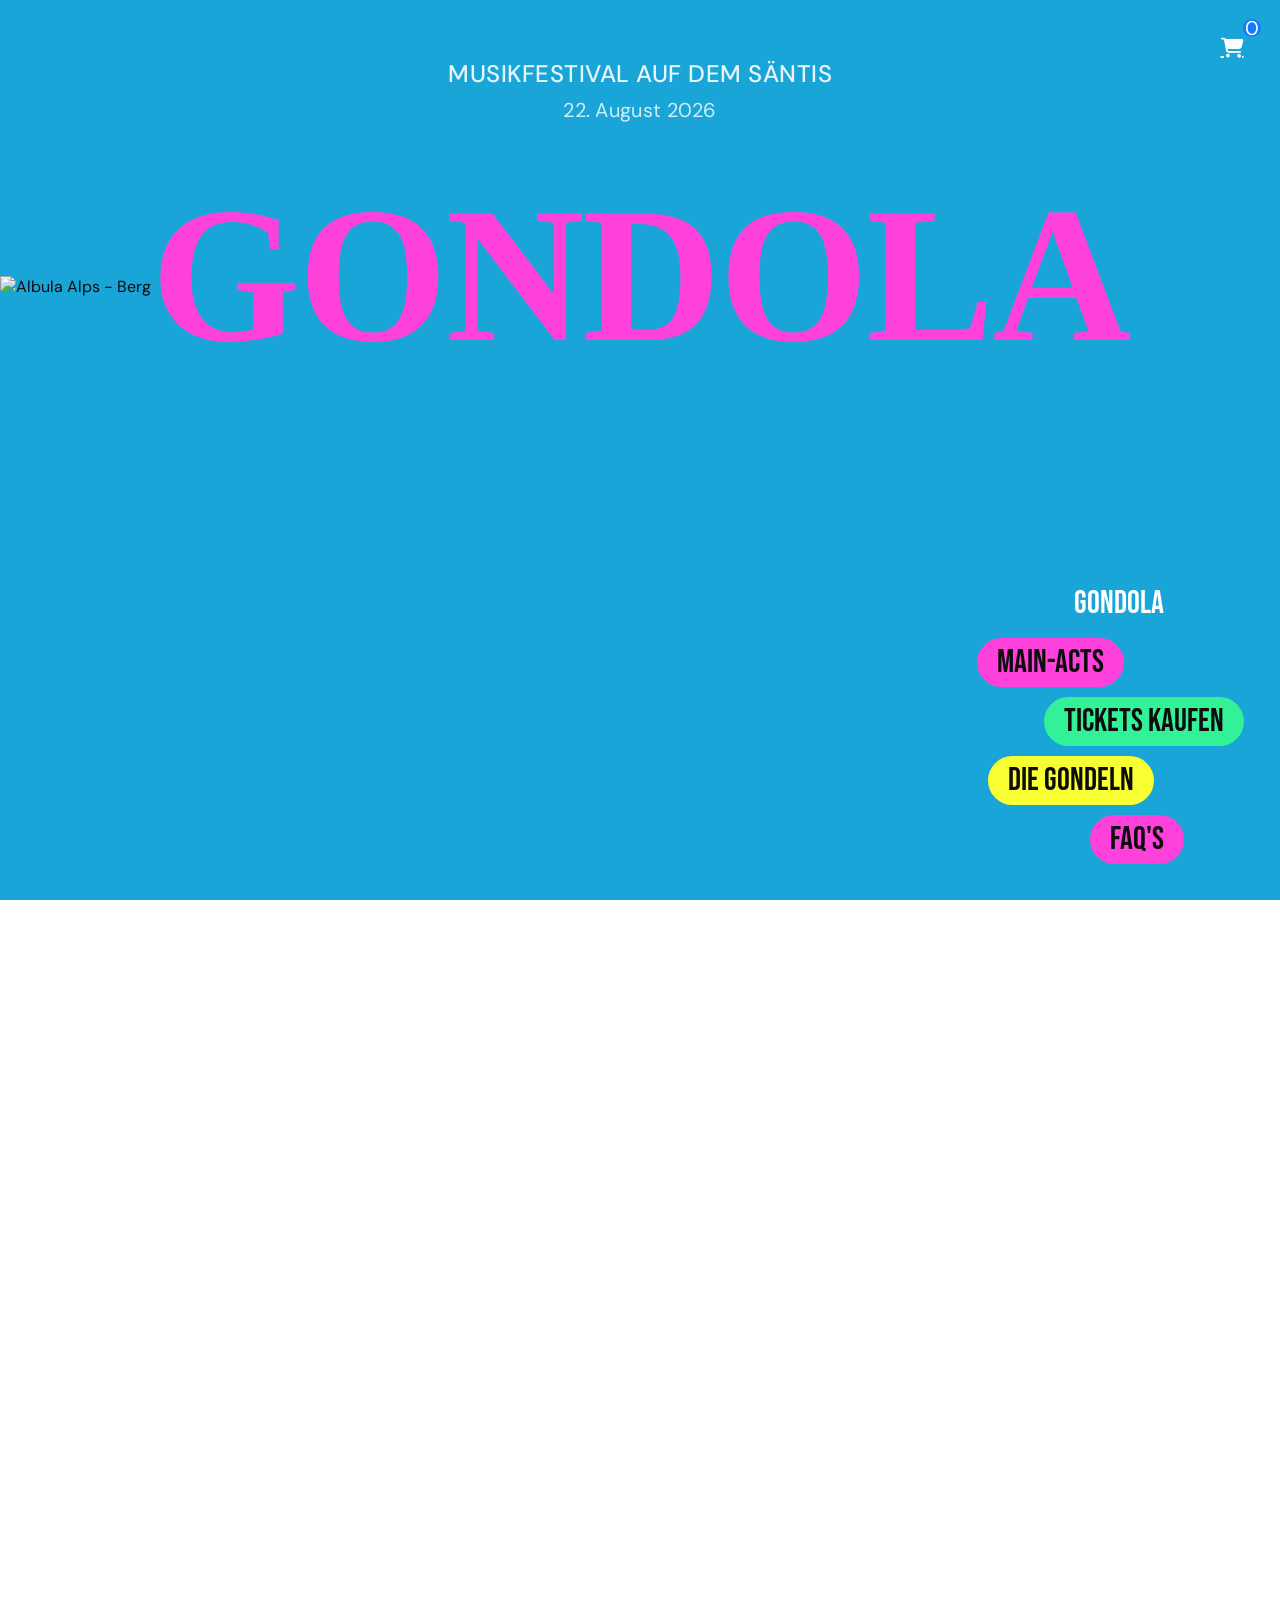
==== index.html @ 742f326d "add briefing section" ====
<!DOCTYPE html>
<html lang="de">

<head>
    <meta charset="UTF-8">
    <meta name="viewport" content="width=device-width, initial-scale=1.0">
    <title>GONDOLA - Musikfestival auf dem Säntis</title>
    <link rel="preconnect" href="https://fonts.googleapis.com">
    <link rel="preconnect" href="https://fonts.gstatic.com" crossorigin>
    <link
        href="https://fonts.googleapis.com/css2?family=Bebas+Neue&family=DM+Sans:ital,wght@0,400;0,500;0,700;0,900;1,700&display=swap"
        rel="stylesheet">
    <link rel="stylesheet" href="stylesheets/style.css">
    <link rel="stylesheet" href="stylesheets/lineup.css">
    <link rel="stylesheet" href="stylesheets/ticket.css">
    <link rel="stylesheet" href="stylesheets/faq.css">
    <link rel="stylesheet" href="stylesheets/navigation.css">

    <link rel="stylesheet" href="https://use.typekit.net/fze1rbx.css">
    <link rel="stylesheet" href="https://cdnjs.cloudflare.com/ajax/libs/font-awesome/6.5.0/css/all.min.css">
</head>

<body>

    <section class="navigation">
        <nav class="gondola-nav" aria-label="Seitennavigation">
            <a href="#hero" class="nav-pill nav-pill--logo">gondola</a>
            <a href="#lineup" class="nav-pill nav-pill--acts">Main-Acts</a>
            <a href="#ticket" class="nav-pill nav-pill--ticket">Tickets kaufen</a>
            <a href="#info" class="nav-pill nav-pill--gondel">die gondeln</a>
            <a href="#steps" class="nav-pill nav-pill--faq">FAQ's</a>
        </nav>
        <script>
            (function () {
                document.querySelectorAll('.nav-pill[href^="#"], .nav-cart-circle[href^="#"]').forEach(link => {
                    link.addEventListener('click', e => {
                        e.preventDefault();
                        const target = document.querySelector(link.getAttribute('href'));
                        if (target) target.scrollIntoView({ behavior: 'smooth', block: 'start' });
                    });
                });

                const sections = [
                    { id: 'hero', pill: '.nav-pill--logo' },
                    { id: 'lineup', pill: '.nav-pill--acts' },
                    { id: 'ticket', pill: '.nav-pill--ticket' },
                    { id: 'info', pill: '.nav-pill--gondel' },
                    { id: 'steps', pill: '.nav-pill--faq' },
                ];

                const sectionObserver = new IntersectionObserver(entries => {
                    entries.forEach(entry => {
                        if (entry.isIntersecting) {
                            document.querySelectorAll('.nav-pill').forEach(p => p.classList.remove('is-active'));
                            const match = sections.find(s => s.id === entry.target.id);
                            if (match) document.querySelector(match.pill)?.classList.add('is-active');
                        }
                    });
                }, { threshold: 0.3 });

                sections.forEach(s => {
                    const el = document.getElementById(s.id);
                    if (el) sectionObserver.observe(el);
                });
            })();
        </script>


    </section>


    <a href="cart.html" class="cart-icon">
    <i class="fa fa-shopping-cart"></i>
    <span id="cart-count">0</span>
</a>

    <!-- ═══════════════════════════════════════
         HERO SECTION 
         ═══════════════════════════════════════ -->
    <section class="hero snap-section" id="hero">
        <div class="hero-info">
            <p class="hero-subtitle">Musikfestival auf dem Säntis</p>
            <p class="hero-date">22. August 2026</p>
        </div>
        <div class="hero-content">
            <h1 class="hero-title">GONDOLA</h1>
            <img src="images/Albula_Alps.png" alt="Albula Alps - Berg" class="mountain-image">
        </div>
        <div class="cable-line">
            <img src="images/Cable Cars/Cable Car yellow.svg" alt="" class="gondola gondola--1">
            <img src="images/Cable Cars/Cable Car pink.svg" alt="" class="gondola gondola--2">
            <img src="images/Cable Cars/Cable Car green.svg" alt="" class="gondola gondola--3">
            <img src="images/Cable Cars/Cable Car blue.svg" alt="" class="gondola gondola--4">
        </div>
    </section>


    <!-- LINEUP -->
    <section class="lineup-section" id="lineup">
        <div class="lineup-block">
            <div class="lineup-artists">
                <!-- Titel -->
                <h1>Line-Up 2026</h1>

                <!-- Main Artists -->
                <div class="lineup-group">
                    <div class="lineup-tier">
                        <div ><a href="main artists/charlotte.html" class="lineup-headliner">Charlotte De Witte</a></div>
                    </div>
                    <div class="lineup-tier">
                        <div><a href="main artists/ajr.html" class="lineup-headliner">AJR</a></div>
                        <div><a href="main artists/the-killers.html" class="lineup-headliner">The Killers</a></div>
                    </div>
                </div>

                <!-- Weitere Acts-->
                <div class="lineup-group">
                    <span class="lineup-tag">Weitere Acts</span>
                    <!-- Row 1 -->
                    <div class="lineup-tier">
                        <div class="lineup-artist">Peggy Gou</div>
                        <div class="lineup-artist">Tame Impala</div>
                        <div class="lineup-artist">Solomun</div>
                    </div>
                    <!-- Row 2 -->
                    <div class="lineup-tier">
                        <div class="lineup-artist">Artic Monkeys</div>
                        <div class="lineup-artist">Blondie</div>
                    </div>
                </div>

                <!-- TBA-Artists-->
                <p class="lineup-tba">& viele mehr — weitere Acts folgen bald.<br>
                    <span class="tba-pulse">★ Stay tuned ★</span>
                </p>
            </div>
        </div>
    </section>

    <!-- TECHNICAL BRIEFING -->
    <section class="technical-briefing-section">
        <div class="briefing-inner">
            <h2 class="briefing-title">
                <span class="briefing-title-line1">GONDOLA 2026</span>
                <span class="briefing-title-line2">Dein Aufstieg zum Sound</span>
            </h2>
            <p class="briefing-body">Der Beat beginnt in der Luft. Bei GONDOLA ist die Fahrt zum Gipfel bereits Teil der Stage. Steig ein, wähle deine Gondel und feiere zu verschiedenen Genres, während du über die Felsen schwebst. Oben angekommen, erwartet dich das Main Event auf dem Gipfel des Säntis – Tanzen über den Wolken!</p>
            <ul class="briefing-info">
                <li><span class="briefing-label">Location:</span> Säntis (Einstieg: Talstation Schwägalp)</li>
                <li><span class="briefing-label">Datum:</span> 22. August 2026</li>
                <li><span class="briefing-label">Zeit:</span> 13:00 – 22:00 Uhr</li>
                <li><span class="briefing-label">Highlight:</span> Verschiedene Musik-Genres direkt in den Gondeln und Main Stage am Gipfel.</li>
            </ul>
        </div>
    </section>

    <section class="ticket-section" id="ticket">

        <div class="ticket-inner">

            <!-- Section header -->
            <div class="ticket-header">
                <p class="ticket-eyebrow">Dein Erlebnis wartet</p>
                <h2 class="ticket-title">Tickets</h2>
            </div>

            <!-- Ticket card -->
            <div class="ticket-card">

                <!-- Left: Badge & Info -->
                <div class="ticket-card__left">
                    <div class="ticket-badge">General Entry</div>

                    <div class="ticket-card__name">GONDOLA<br>Festival 2026</div>

                    <ul class="ticket-perks">
                        <li>
                            <span class="perk-dot perk-dot--yellow"></span>
                            Gondelfahrt mit Live-Performance
                        </li>
                        <li>
                            <span class="perk-dot perk-dot--pink"></span>
                            Main Stage auf dem Gipfel
                        </li>
                        <li>
                            <span class="perk-dot perk-dot--green"></span>
                            Freie Gondel-Wahl nach Genre
                        </li>
                        <li>
                            <span class="perk-dot perk-dot--blue"></span>
                            22. August 2026 · Säntis
                        </li>
                    </ul>
                </div>

                <!-- Perforated divider -->
                <div class="ticket-divider" aria-hidden="true">
                    <div class="ticket-divider__line"></div>
                    <div class="ticket-notch ticket-notch--top"></div>
                    <div class="ticket-notch ticket-notch--bottom"></div>
                </div>

                <!-- Right: Price & CTA -->
                <div class="ticket-card__right">
                    <div class="ticket-type-label">General Entry</div>

                    <div class="ticket-price">
                        <span class="ticket-price__currency">CHF</span>
                        <span class="ticket-price__amount">120</span>
                        <span class="ticket-price__period">/ Person</span>
                    </div>

                    <div class="ticket-date-chip">22. AUG 2026</div>

                    <a href="#" class="ticket-btn" aria-label="Tickets kaufen">
                        <svg class="ticket-btn__svg" viewBox="0 0 260 80" xmlns="http://www.w3.org/2000/svg">
                            <!-- Pill body -->
                            <rect class="ticket-btn__shape" x="0" y="10" width="250" height="58" rx="29" />
                            <!-- Label -->
                            <text class="ticket-btn__label" x="122" y="42" text-anchor="middle"
                                dominant-baseline="middle">Tickets kaufen</text>
                        </svg>
                    </a>

                    <p class="ticket-fine">Limitierte Kontingente · Keine Rückerstattung</p>
                </div>

            </div>

            <!-- Info strip -->
            <div class="ticket-strip">
                <div class="ticket-strip__item">
                    <span class="ticket-strip__icon">
                        <svg width="18" height="18" viewBox="0 0 24 24" fill="none" stroke="currentColor"
                            stroke-width="2" stroke-linecap="round" stroke-linejoin="round">
                            <circle cx="12" cy="12" r="10" />
                            <path d="M12 6v6l4 2" />
                        </svg>
                    </span>
                    Einlass ab 10:00 Uhr
                </div>
                <div class="ticket-strip__divider"></div>
                <div class="ticket-strip__item">
                    <span class="ticket-strip__icon">
                        <svg width="18" height="18" viewBox="0 0 24 24" fill="none" stroke="currentColor"
                            stroke-width="2" stroke-linecap="round" stroke-linejoin="round">
                            <path d="M21 10c0 7-9 13-9 13S3 17 3 10a9 9 0 0 1 18 0z" />
                            <circle cx="12" cy="10" r="3" />
                        </svg>
                    </span>
                    Talstation Schwägalp
                </div>
                <div class="ticket-strip__divider"></div>
                <div class="ticket-strip__item">
                    <span class="ticket-strip__icon">
                        <svg width="18" height="18" viewBox="0 0 24 24" fill="none" stroke="currentColor"
                            stroke-width="2" stroke-linecap="round" stroke-linejoin="round">
                            <rect x="2" y="7" width="20" height="14" rx="2" />
                            <path d="M16 7V5a2 2 0 0 0-2-2h-4a2 2 0 0 0-2 2v2" />
                        </svg>
                    </span>
                    Online-Ticket · PDF
                </div>
            </div>

        </div>
    </section>


    <!-- INFORMATIONEN -->
    <section class="info-section" id="info">
        <div class="info-block" id="infoBlock">
            <p class="info-eyebrow">Das Konzept</p>

            <!-- Titel -->
            <h2 class="info-title">Vom Tal in den Takt<br><em>Dein Gipfel-Ride</em></h2>

            <!-- Inhalt -->
            <p class="info-text">
                Vergiss den mühsamen Aufstieg – bei uns ist der Weg das Ziel. Während die MainStage am Gipfel den Berg rockt, verwandeln wir die Gondeln in die kleinsten und höchsten Clubs der Welt.
            </p>
            <p class="info-text">
                Jede Gondel wird zur <strong>«Sky-Stage»</strong>: ein intimer, mobiler Konzertraum, gewidmet einem
                eigenen Genre. Steig ein, lehn dich zurück, und lass dich von Beats und Bergen tragen. <br>
            </p>
            <p class="info-text">
                        <strong>Nischen-Sound im Fokus:</strong> Jede Gondel bespielt ein anderes Genre. Entdecke Deep House, Indie-Vinyl oder Psytrance in intimer Atmosphäre, während du über die Gipfel schwebst.
            </p>
            <p class="info-text">
                        <strong>Party oder Auszeit:</strong> Du entscheidest! Nutze die Fahrt für eine exklusive Mini-Disco mit deinen Freunden oder gönn dir eine kurze Auszeit bei Ambient-Klängen und Panoramablick.
            </p>
            <p class="info-text">
                        <strong>Gondelkapazität:</strong> Genieße Club-Feeling im kleinsten Kreis: Unsere Disco-Kabinen bieten Platz für 6 bis 8 Personen – ohne Gedränge, nur du und der Beat. Dank 30-Sekunden-Takt startet deine musikalische Reise zum Gipfel jederzeit ohne lange Wartezeit.
            </p>
            

        </div>
    </section>

    <!-- FAQ -->
    <section class="faq-section" id="steps">
        <div class="faq-inner">
            <!-- Item 1: Anfahrt-->
            <div class="faq-item">
                <button class="faq-trigger" type="button" aria-expanded="false">
                    <span class="faq-trigger__label">Anfahrt</span>
                    <span class="faq-trigger__icon" aria-hidden="true">↓</span>
                </button>

                <div class="faq-panel">
                    <div class="faq-panel__content">
                        <h3>Mit dem ÖV</h3>
                        <p>
                            Wir empfehlen die Anreise mit dem öffentlichen Verkehr bis zur Talstation Schwägalp.
                            Ab St. Gallen und Herisau verkehren am Festivaltag zusätzliche Shuttle-Verbindungen,
                            abgestimmt auf die ersten Einlasszeiten. Von der Haltestelle sind es nur wenige Minuten
                            zu Fuss bis zum Festival-Eingang und zur Gondelstation.
                        </p>

                        <h3>Mit dem Auto</h3>
                        <p>
                            Für Besucher:innen mit Auto stehen rund um die Talstation signalisiert Parkflächen in
                            begrenzter Anzahl zur Verfügung. Bitte reise möglichst früh an, da die Plätze schnell
                            belegt sein können. Von den Parkzonen gelangst du über den ausgeschilderten Fussweg
                            direkt zum Check-in und zur Gondelstation.
                        </p>
                    </div>
                </div>
            </div>

            <!-- Item 2: Essen und Trinken-->
            <div class="faq-item">
                <button class="faq-trigger faq-trigger--blue" type="button" aria-expanded="false">
                    <span class="faq-trigger__label">Essen und Trinken</span>
                    <span class="faq-trigger__icon" aria-hidden="true">↓</span>
                </button>

                <div class="faq-panel faq-panel--blue">
                    <div class="faq-panel__content">
                        <h3>Essmöglichkeiten</h3>
                        <p>
                            Rund um die Talstation und auf dem Festivalgelände findest du eine kleine, kuratierte
                            Auswahl
                            an Food-Ständen mit vegetarischen, veganen und herzhaften alpinen Optionen. Geplant sind
                            unter anderem frische Bowls, regionale Spezialitäten, Street-Food-Klassiker und süsse Snacks
                            für zwischendurch.
                        </p>

                        <h3>Trinkmöglichkeiten</h3>
                        <p>
                            Mehrere Bars und Getränkestationen versorgen dich den ganzen Tag mit Softdrinks, Wasser,
                            Kaffee, Bier, Wein und ausgewählten Signature-Drinks. Zusätzlich gibt es in der Nähe der
                            Main Stage sowie bei den Gondel-Zugängen unkomplizierte Refill- und Getränkepunkte, damit
                            du auch zwischen den Acts schnell versorgt bist.
                        </p>
                    </div>
                </div>
            </div>

            <!-- Item 3: Zahlungsmitteln-->
            <div class="faq-item">
                <button class="faq-trigger faq-trigger--green" type="button" aria-expanded="false">
                    <span class="faq-trigger__label">Zahlungsmittel</span>
                    <span class="faq-trigger__icon" aria-hidden="true">↓</span>
                </button>

                <div class="faq-panel faq-panel--green">
                    <div class="faq-panel__content">
                        <h3>Akzeptierte Zahlungsmittel</h3>
                        <p>
                            Auf dem Festivalgelände kannst du an den meisten Food-, Bar- und Merch-Ständen bequem
                            bargeldlos bezahlen. Bitte beachte aber, dass es je nach Standort und Besucheraufkommen
                            vereinzelt sinnvoll sein kann, auch etwas Bargeld dabeizuhaben.
                        </p>

                        <ul class="faq-list">
                            <li>Kreditkarten (Visa, Mastercard)</li>
                            <li>Debitkarten / Maestro</li>
                            <li>TWINT</li>
                            <li>Apple Pay &amp; Google Pay</li>
                            <li>Bargeld an ausgewählten Ständen</li>
                        </ul>
                    </div>
                </div>
            </div>

            <!-- Item 4: Berrierefreiheit-->
            <div class="faq-item">
                <button class="faq-trigger" type="button" aria-expanded="false">
                    <span class="faq-trigger__label">Barrierefreiheit</span>
                    <span class="faq-trigger__icon" aria-hidden="true">↓</span>
                </button>

                <div class="faq-panel">
                    <div class="faq-panel__content">
                        <h3>Zugang zum Festival</h3>
                        <p>
                            Das Festivalgelände bei der Talstation ist in den zentralen Bereichen gut zugänglich.
                            Ausgewählte Wege, Eingangsbereiche und Aufenthaltszonen sind so geplant, dass sie
                            auch mit Rollstuhl oder Gehhilfe genutzt werden können.
                        </p>

                        <h3>Unterstützung vor Ort</h3>
                        <p>
                            Vor Ort steht ein kleines Support-Team bereit, das bei Fragen zur Anreise, zum Zugang
                            oder zur Orientierung unterstützt. Wenn du besondere Bedürfnisse hast, empfehlen wir
                            dir, uns vorab zu kontaktieren, damit wir deinen Besuch bestmöglich vorbereiten können.
                        </p>

                        <h3>Wichtiger Hinweis</h3>
                        <p>
                            Bitte beachte, dass einzelne Bereiche am Berg und gewisse Geländepassagen aufgrund der
                            alpinen Lage nur eingeschränkt barrierefrei zugänglich sein können.
                        </p>
                    </div>
                </div>
            </div>

            <!-- Item 5: Ticket Refund -->
            <div class="faq-item">
                <button class="faq-trigger faq-trigger--blue" type="button" aria-expanded="false">
                    <span class="faq-trigger__label">Ticket Refund</span>
                    <span class="faq-trigger__icon" aria-hidden="true">↓</span>
                </button>

                <div class="faq-panel faq-panel--blue">
                    <div class="faq-panel__content">
                        <h3>Rückerstattung von Tickets</h3>
                        <p>
                            GONDOLA-Tickets sind grundsätzlich vom Umtausch und von der Rückerstattung ausgeschlossen.
                            Das hilft uns, die Planung des Festivals, der Gondelfahrten und der Kapazitäten
                            verlässlich sicherzustellen.
                        </p>

                        <h3>Ausnahmen</h3>
                        <p>
                            Sollte das Festival von unserer Seite abgesagt und nicht verschoben werden, wird der
                            Ticketpreis selbstverständlich rückerstattet. Im Fall einer Verschiebung behalten bereits
                            gekaufte Tickets ihre Gültigkeit für das neue Datum.
                        </p>

                        <h3>Weitergabe von Tickets</h3>
                        <p>
                            Falls du verhindert bist, kannst du dein Ticket bis kurz vor dem Festival an eine andere
                            Person weitergeben, sofern die Angaben im Ticketbereich entsprechend angepasst werden
                            können.
                        </p>
                    </div>
                </div>
            </div>

            <!-- Item 6: Unterkünfte in der Nähe-->
            <div class="faq-item">
                <button class="faq-trigger faq-trigger--green" type="button" aria-expanded="false">
                    <span class="faq-trigger__label">Unterkünfte in der Nähe</span>
                    <span class="faq-trigger__icon" aria-hidden="true">↓</span>
                </button>

                <div class="faq-panel faq-panel--green">
                    <div class="faq-panel__content">
                        <h3>Übernachten rund um den Säntis</h3>
                        <p>
                            Wer das Festivalwochenende entspannt geniessen möchte, findet in der Region verschiedene
                            Übernachtungsmöglichkeiten – von gemütlichen Gasthäusern und Berghotels bis hin zu
                            einfachen Pensionen und Unterkünften im Appenzellerland.
                        </p>

                        <h3>Empfehlung</h3>
                        <p>
                            Da im August viele Gäste in der Region unterwegs sind, empfehlen wir eine frühzeitige
                            Buchung. Besonders praktisch sind Unterkünfte in der Nähe von Schwägalp, Urnäsch oder
                            Appenzell, von wo aus du gut zum Festival an- und abreisen kannst.
                        </p>

                        <h3>Tipp für die Rückreise</h3>
                        <p>
                            Wenn du bis spät am Abend bleiben willst, lohnt es sich, bereits im Voraus zu prüfen,
                            welche Unterkunft am besten zu deiner geplanten Rückfahrt oder Weiterreise passt.
                        </p>
                    </div>
                </div>
            </div>

            <!-- Item 7: Packliste-->
            <div class="faq-item">
                <button class="faq-trigger" type="button" aria-expanded="false">
                    <span class="faq-trigger__label">Packliste</span>
                    <span class="faq-trigger__icon" aria-hidden="true">↓</span>
                </button>

                <div class="faq-panel">
                    <div class="faq-panel__content">
                        <h3>Was du dabeihaben solltest</h3>
                        <p>
                            Für einen entspannten Festivaltag in den Bergen empfehlen wir dir, dich auf
                            wechselhaftes Wetter und längere Aufenthalte draussen vorzubereiten.
                        </p>

                        <h3>Empfohlene Essentials</h3>
                        <ul class="faq-list">
                            <li>gültiges Ticket</li>
                            <li>wetterfeste Jacke oder zusätzliche Schicht</li>
                            <li>bequeme, geschlossene Schuhe</li>
                            <li>Sonnenbrille und Sonnenschutz</li>
                            <li>Wasserflasche</li>
                            <li>Powerbank</li>
                            <li>kleine Tasche oder Rucksack</li>
                            <li>etwas Bargeld als Reserve</li>
                        </ul>

                        <h3>Gut zu wissen</h3>
                        <p>
                            Auch im Sommer kann es in der Höhe kühler und windiger werden als im Tal.
                            Am besten kleidest du dich so, dass du flexibel auf Sonne, Wind und
                            Temperaturwechsel reagieren kannst.
                        </p>
                    </div>
                </div>
            </div>

            <!-- Item 8: Schlechtwetter & Verschiebedatum -->
            <div class="faq-item">
                <button class="faq-trigger faq-trigger--blue" type="button" aria-expanded="false">
                    <span class="faq-trigger__label">Schlechtwetter & Verschiebedatum</span>
                    <span class="faq-trigger__icon" aria-hidden="true">↓</span>
                </button>

                <div class="faq-panel faq-panel--blue">
                    <div class="faq-panel__content">
                        <h3>Durchführung bei Wetteränderungen</h3>
                        <p>
                            GONDOLA findet grundsätzlich auch bei wechselhaftem Wetter statt. Gerade die alpine
                            Atmosphäre gehört zum Festivalerlebnis dazu. Sollte jedoch die Sicherheit von Gästen,
                            Crew oder Betrieb aufgrund extremer Wetterbedingungen nicht gewährleistet sein, kann
                            das Festival verschoben werden.
                        </p>

                        <h3>Verschiebedatum</h3>
                        <p>
                            Ein mögliches Verschiebedatum wird so früh wie möglich über unsere offiziellen Kanäle
                            kommuniziert. Bereits gekaufte Tickets bleiben in diesem Fall automatisch für das
                            neue Datum gültig.
                        </p>

                        <h3>Kommunikation</h3>
                        <p>
                            Wir informieren dich rechtzeitig per Website, Social Media und – falls verfügbar – über
                            die beim Ticketkauf angegebene E-Mail-Adresse.
                        </p>
                    </div>
                </div>
            </div>
        </div>
    </section>

    <script src="script.js"></script>
    <script src="faq-click-effect.js"></script>

</body>

</html>
---- stylesheets/style.css ----
/* ============================================
   RESET & GLOBAL
   ============================================ */

* {
    margin: 0;
    padding: 0;
    box-sizing: border-box;
}

html,
body {
    width: 100%;
    height: 100%;
    overflow-x: hidden;
    text-rendering: optimizeLegibility;
    -webkit-font-smoothing: antialiased;
    scroll-behavior: smooth;
    scroll-snap-type: y mandatory;
}

body {
    font-family: 'DM Sans', -apple-system, BlinkMacSystemFont, sans-serif;
    color: #0d0d0d;
}


/* ============================================
   HERO SECTION (Partnerin – unverändert)
   ============================================ */

.hero {
    width: 100%;
    height: 100vh;
    min-height: 600px;
    display: flex;
    flex-direction: column;
    overflow: hidden;
    background-color: #1AA5D9;
    position: relative;
}

.hero-info {
    text-align: center;
    padding: 0 20px;
    flex: 1 1 auto;
    display: flex;
    flex-direction: column;
    justify-content: center;
}

.hero-subtitle {
    font-size: clamp(14px, 2vw, 24px);
    font-weight: 500;
    color: rgba(255, 255, 255, 0.9);
    margin-bottom: 8px;
    letter-spacing: 0.5px;
    text-transform: uppercase;
}

.hero-date {
    font-size: clamp(12px, 1.8vw, 20px);
    font-weight: 400;
    color: rgba(255, 255, 255, 0.8);
    letter-spacing: 0.3px;
}

.hero-content {
    position: relative;
    width: 100%;
    height: 80%;
    display: flex;
    flex-direction: column;
    align-items: center;
    --font-size: clamp(60px, 15vw, 400px);
}

.hero-title {
    font-family: please-vf;
    position: absolute;
    top: 0;
    line-height: 1;
    font-size: var(--font-size);
    font-weight: 900;
    letter-spacing: -2px;
    color: #FE41DB;
    text-align: center;
    white-space: nowrap;
}

.mountain-image {
    display: block;
    z-index: 10;
    object-fit: cover;
    object-position: center top;
    margin-top: calc(var(--font-size) / 2);
    width: 100%;
    height: 100%;
}

/* ============================================
   GONDELA / CABLE CARS
   ============================================ */

.cable-line {
    position: absolute;
    inset: 0;
    z-index: 20;
    pointer-events: none;
}

.gondola {
    position: absolute;
    width: clamp(48px, 7.5vw, 96px);
    left: 0;
    bottom: 0;
    will-change: transform;
    animation: gondolaRide 18s linear infinite both;
}

.gondola--1 {
    animation-delay: 0s;
}

.gondola--2 {
    animation-delay: 4.5s;
}

.gondola--3 {
    animation-delay: 9s;
}

.gondola--4 {
    animation-delay: 13.5s;
}

@keyframes gondolaRide {
    0% {
        transform: translate(-100%, 50%);
    }

    100% {
        transform: translate(110vw, -50vh);
    }
}

@media (max-width: 768px) {
    .gondola {
        width: clamp(28px, 8vw, 52px);
    }
}

@media (max-width: 480px) {
    .gondola {
        width: clamp(22px, 7vw, 40px);
    }
}

/* ============================================
   INFO BLOCK
   ============================================ */





















/* ============================================
   ANIMATIONS
   ============================================ */

@keyframes revealUp {
    from {
        opacity: 0;
        transform: translateY(30px);
    }

    to {
        opacity: 1;
        transform: translateY(0);
    }
}

@keyframes fadeIn {
    from {
        opacity: 0;
        transform: translateY(20px);
    }

    to {
        opacity: 1;
        transform: translateY(0);
    }
}

/* ============================================
   RESPONSIVE
   ============================================ */

@media (max-width: 768px) {
    .main-inner {
        padding: 0 24px;
    }

    .info-block {
        margin-top: 60px;
    }
}

@media (max-width: 480px) {
    .hero {
        min-height: 400px;
    }

    .hero-subtitle {
        font-size: clamp(12px, 3vw, 16px);
    }

    .hero-date {
        font-size: clamp(10px, 2.5vw, 14px);
    }

    .main-inner {
        padding: 0 16px;
    }

    .lineup-tier {
        flex-wrap: wrap;
        justify-content: center;
        gap: 0 12px;
    }

    .step-num {
        min-width: 50px;
    }

    .step-desc {
        padding-left: 16px;
    }
}

@media (max-width: 360px) {
    .hero {
        min-height: 350px;
    }
}






/* ============================================
   SCROLL-HINWEIS SECTION
   ============================================ */

.scroll-hint {
    position: relative;
    width: 100%;
    min-height: 100vh;
    padding: 60px 20px;
    display: flex;
    flex-direction: column;
    align-items: center;
    justify-content: center;
    background-color: #ffffff;
    text-align: center;
    z-index: 10;
}

.scroll-hint h2 {
    font-size: clamp(28px, 5vw, 48px);
    font-weight: 900;
    color: #107DFE;
    margin-bottom: 16px;
    letter-spacing: -0.5px;
}

.scroll-hint p {
    font-size: clamp(14px, 2vw, 20px);
    color: #666666;
    margin-bottom: 40px;
    max-width: 600px;
}

.scroll-arrow {
    margin-top: 20px;
    color: #107DFE;
    animation: bounceArrow 2s infinite;
}

.scroll-arrow svg {
    display: block;
}

@keyframes bounceArrow {

    0%,
    100% {
        transform: translateY(0);
    }

    50% {
        transform: translateY(10px);
    }
}

/* ============================================
   ANIMATION & EFFECTS
   ============================================ */

@keyframes fadeIn {
    from {
        opacity: 0;
        transform: translateY(20px);
    }

    to {
        opacity: 1;
        transform: translateY(0);
    }
}

/* .hero-info {
    animation: fadeIn 1s ease-out 0.3s both;
} */

/* .hero-title {
    animation: fadeIn 1s ease-out 0.6s both;
} */

.hero-mountain {
    animation: fadeIn 1.2s ease-out 0.9s both;
}

/* ============================================
   RESPONSIVENESS FOR SCROLL-HINT SECTION
   ============================================ */

@media (max-width: 768px) {
    .scroll-hint {
        min-height: 80vh;
        padding: 40px 20px;
    }

    .scroll-hint h2 {
        font-size: clamp(24px, 4vw, 40px);
    }

    .scroll-hint p {
        font-size: clamp(13px, 1.8vw, 18px);
    }
}

@media (max-width: 480px) {
    .scroll-hint {
        min-height: 70vh;
        padding: 30px 16px;
    }

    .scroll-hint h2 {
        margin-bottom: 12px;
    }

    .scroll-hint p {
        margin-bottom: 30px;
    }

    .scroll-arrow svg {
        width: 20px;
        height: 20px;
    }
}
/* ===== WARENKORB ===== */

.cart-icon {
    position: fixed;
    top: 24px;
    right: 24px;
    z-index: 9999;

    width: 48px;
    height: 48px;
    border-radius: 50%;

    display: flex;
    align-items: center;
    justify-content: center;

    cursor: pointer;

    background: #1AA5D9;
    color: white;

    font-size: 20px;
}

.cart-icon span {
    position: absolute;
    top: -5px;
    right: -5px;

    min-width: 18px;
    height: 18px;

    background: #107DFE;
    color: white;

    font-size: 20px;
    border-radius: 50%;

    display: flex;
    align-items: center;
    justify-content: center;
}

.cart {
    position: fixed;
    top: 80px;
    right: 24px;
    z-index: 9999;

    width: 260px;
    padding: 15px;

    border-radius: 12px;

    background: white;
    box-shadow: 0 10px 30px rgba(0,0,0,0.2);
}

.cart li {
    padding: 6px 0;
    font-size: 14px;
    border-bottom: 1px solid #eee;
}

.hidden {
    display: none;
}
---- stylesheets/lineup.css ----
/* ============================================
   LINE-UP
   ============================================ */

:root {
    --lineup-bg: #fff8f0;
    --lineup-headliner: #fe41db;
    --lineup-headliner-hover: #ff2d78;
    --lineup-artist: rgba(232, 25, 44, 0.45);

    --reveal-ease: cubic-bezier(0.22, 1, 0.36, 1);
}

/* Section layout */
.lineup-section {
    min-height: 100vh;
    display: flex;
    align-items: center;
    justify-content: center;
    padding: clamp(32px, 5vh, 72px) 24px;
    margin-bottom: -1px;
    background-color: var(--lineup-bg);
}

.lineup-block {
    width: 100%;
    display: flex;
    align-items: center;
    justify-content: center;
}

.lineup-artists {
    width: 100%;
    max-width: min(1400px, 100%);
    display: flex;
    flex-direction: column;
    align-items: center;
    justify-content: center;
    gap: 4px;
    text-align: center;
}

.lineup-group {
    width: 100%;
    display: flex;
    flex-direction: column;
    align-items: center;
}

.lineup-tier {
    width: 100%;
    min-width: 0;
    display: flex;
    justify-content: center;
    align-items: baseline;
    flex-wrap: nowrap;
    gap: 0 4vw;
}

/* Title */
.lineup-artists > h1 {
    font-size: clamp(14px, 2vw, 24px);
    font-weight: 500;
    letter-spacing: 0.5px;
    text-transform: uppercase;
}

/* Sub-label */
.lineup-tag {
    margin-top: 64px;
    margin-bottom: 4px;
    font-size: 11px;
    font-weight: 700;
    letter-spacing: 5px;
    text-transform: uppercase;
}

/* Shared performer styles */
.lineup-headliner,
.lineup-artist {
    font-family: please-vf, sans-serif;
    font-weight: 400;
    line-height: 1;
    text-transform: uppercase;
    letter-spacing: 1px;
    white-space: nowrap;
    cursor: default;
    min-width: 0;
    flex-shrink: 1;
    opacity: 0;
    transition: color 0.25s ease, text-shadow 0.25s ease;
}

/* Headliners */
.lineup-headliner {
    font-size: clamp(52px, 10vw, 150px);
    color: var(--lineup-headliner);
    padding: 6px 0;
    transform: translateY(30px);
    cursor: pointer;
    text-decoration: none;
}

.lineup-headliner.revealed {
    animation: revealUp 0.6s var(--reveal-ease) forwards;
}

.lineup-headliner:hover {
    color: var(--lineup-headliner-hover);
    text-shadow:
        0 0 20px rgba(255, 45, 120, 0.7),
        0 0 60px rgba(255, 45, 120, 0.35);
}

/* Secondary artists */
.lineup-artist {
    font-size: clamp(28px, 5vw, 80px);
    color: var(--lineup-artist);
    padding: 4px 0;
    transform: translateY(20px);
    cursor: pointer;
    text-decoration: none;
}

.lineup-artist.revealed {
    animation: revealUp 0.5s var(--reveal-ease) forwards;
}

.lineup-artist:hover {
    color: var(--lineup-headliner-hover);
    text-shadow:
        0 0 14px rgba(255, 45, 120, 0.6),
        0 0 40px rgba(255, 45, 120, 0.25);
}

/* TBA */
.lineup-tba {
    margin-top: 48px;
    font-size: clamp(14px, 1.8vw, 18px);
    font-weight: 400;
    line-height: 1.8;
    text-align: center;
}

.tba-pulse {
    display: inline-block;
    color: var(--lineup-headliner-hover);
    font-size: clamp(15px, 1.8vw, 20px);
    font-weight: 800;
    letter-spacing: 3px;
    animation: pulse 2.4s ease-in-out infinite;
}

/* ============================================
   TECHNICAL BRIEFING
    ============================================ */

.technical-briefing-section {
    background-color: var(--info-bg);
    padding: clamp(16px, 3vh, 32px) 24px;
    display: flex;
    align-items: center;
    justify-content: center;
}

.briefing-inner {
    width: 100%;
    max-width: 800px;
    text-align: center;
}

.briefing-title {
    font-family: please-vf, sans-serif;
    font-weight: 700;
    color: #116EC2;
    margin: 0 0 32px 0;
    line-height: 1.1;
    display: flex;
    flex-direction: column;
    align-items: center;
}

.briefing-title-line1 {
    font-size: clamp(28px, 5vw, 48px);
}

.briefing-title-line2 {
    font-size: clamp(48px, 8vw, 96px);
}

.briefing-body {
    font-family: 'Elza', 'DM Sans', sans-serif;
    font-size: clamp(16px, 2vw, 20px);
    line-height: 1.7;
    color: #1a1a1a;
    margin: 0 0 40px 0;
}

.briefing-info {
    list-style: none;
    padding: 0;
    margin: 0;
    font-family: 'Elza', 'DM Sans', sans-serif;
    font-size: clamp(14px, 1.5vw, 18px);
    line-height: 2;
    display: inline-block;
    text-align: left;
}

.briefing-info li {
    margin-bottom: 8px;
}

.briefing-label {
    font-weight: 700;
}

.briefing-title,
.briefing-body,
.briefing-info {
    opacity: 0;
    transform: translateY(30px);
    transition: opacity 0.7s cubic-bezier(0.22, 1, 0.36, 1), transform 0.7s cubic-bezier(0.22, 1, 0.36, 1);
}

.briefing-title.revealed,
.briefing-body.revealed,
.briefing-info.revealed {
    opacity: 1;
    transform: translateY(0);
}

/* Animations */
@keyframes revealUp {
    from {
        opacity: 0;
        transform: translateY(24px);
    }
    to {
        opacity: 1;
        transform: translateY(0);
    }
}

@keyframes pulse {
    0%,
    100% {
        opacity: 1;
        transform: scale(1);
    }

    50% {
        opacity: 0.5;
        transform: scale(0.95);
    }
}
---- stylesheets/ticket.css ----
.ticket-section {
    width: 100%;
    min-height: 80vh;
    background-color: #116EC2;
    display: flex;
    align-items: center;
    justify-content: center;
    padding: clamp(60px, 10vh, 120px) clamp(16px, 5vw, 80px);
    position: relative;
    overflow: hidden;
}


/* ── Inner wrapper ── */
.ticket-inner {
    width: 100%;
    max-width: 860px;
    display: flex;
    flex-direction: column;
    gap: 40px;
    position: relative;
    z-index: 1;
}

/* ── Section header ── */
.ticket-header {
    text-align: center;
    opacity: 0;
    transform: translateY(24px);
    animation: ticketReveal 0.7s cubic-bezier(0.22, 1, 0.36, 1) 0.1s forwards;
}

.ticket-eyebrow {
    font-family: 'Elza', 'DM Sans', sans-serif;
    font-size: 11px;
    font-weight: 400;
    letter-spacing: 5px;
    text-transform: uppercase;
    color: rgba(255, 255, 255, 0.55);
    margin-bottom: 12px;
}

.ticket-title {
    font-family: please-vf, 'Bebas Neue', sans-serif;
    font-size: clamp(48px, 10vw, 120px);
    font-weight: 500;
    line-height: 1;
    color: #FE41DB;
    letter-spacing: -2px;
}

/* ── Ticket card ── */
.ticket-card {
    background: #ffffff;
    border-radius: 24px;
    display: flex;
    flex-direction: row;
    overflow: hidden;
    position: relative;
    opacity: 0;
    transform: translateY(32px);
    animation: ticketReveal 0.75s cubic-bezier(0.22, 1, 0.36, 1) 0.25s forwards;
}

/* LEFT panel */
.ticket-card__left {
    flex: 1 1 55%;
    background: #0d0d0d;
    padding: clamp(28px, 5vw, 48px);
    display: flex;
    flex-direction: column;
    gap: 24px;
}

.ticket-badge {
    display: inline-block;
    background: #F8FF33;
    color: #0d0d0d;
    font-family: 'Elza', 'DM Sans', sans-serif;
    font-size: 11px;
    font-weight: 700;
    letter-spacing: 4px;
    text-transform: uppercase;
    padding: 6px 14px;
    border-radius: 100px;
    align-self: flex-start;
}

.ticket-card__name {
    font-family: please-vf, 'Bebas Neue', sans-serif;
    font-size: clamp(32px, 5vw, 52px);
    font-weight: 500;
    line-height: 1.05;
    color: #ffffff;
    letter-spacing: -1px;
}

.ticket-perks {
    list-style: none;
    display: flex;
    flex-direction: column;
    gap: 12px;
    margin-top: 8px;
}

.ticket-perks li {
    font-family: 'Elza', 'DM Sans', sans-serif;
    font-size: clamp(13px, 1.5vw, 16px);
    font-weight: 400;
    color: rgba(255, 255, 255, 0.65);
    display: flex;
    align-items: center;
    gap: 10px;
    line-height: 1.4;
}

.perk-dot {
    flex-shrink: 0;
    width: 8px;
    height: 8px;
    border-radius: 50%;
}

.perk-dot--yellow {
    background: #F8FF33;
}

.perk-dot--pink {
    background: #FE41DB;
}

.perk-dot--green {
    background: #32F196;
}

.perk-dot--blue {
    background: #1AA5D9;
}

/* Perforated divider */
.ticket-divider {
    width: 2px;
    position: relative;
    flex-shrink: 0;
    background: repeating-linear-gradient(to bottom,
            rgba(0, 0, 0, 0.12) 0px,
            rgba(0, 0, 0, 0.12) 8px,
            transparent 8px,
            transparent 16px);
}

.ticket-notch {
    position: absolute;
    width: 28px;
    height: 28px;
    border-radius: 50%;
    background: #116EC2;
    left: 50%;
    transform: translateX(-50%);
    z-index: 2;
}

.ticket-notch--top {
    top: -14px;
}

.ticket-notch--bottom {
    bottom: -14px;
}

/* RIGHT panel */
.ticket-card__right {
    flex: 0 0 auto;
    width: clamp(180px, 38%, 280px);
    background: #ffffff;
    padding: clamp(28px, 5vw, 48px);
    display: flex;
    flex-direction: column;
    align-items: flex-start;
    justify-content: center;
    gap: 20px;
}

.ticket-type-label {
    font-family: 'Elza', 'DM Sans', sans-serif;
    font-size: 11px;
    font-weight: 400;
    letter-spacing: 4px;
    text-transform: uppercase;
    color: rgba(0, 0, 0, 0.35);
}

.ticket-fine {
    font-family: 'Elza', 'DM Sans', sans-serif;
    font-size: 9px;
    font-weight: 400;
    letter-spacing: 2px;
    text-transform: uppercase;
    color: rgba(0, 0, 0, 0.35);
}

.ticket-price {
    display: flex;
    align-items: baseline;
    gap: 4px;
    line-height: 1;
}

.ticket-price__currency {
    font-family: 'Elza', 'DM Sans', sans-serif;
    font-size: 16px;
    font-weight: 400;
    color: #0d0d0d;
}

.ticket-price__amount {
    font-family: please-vf, 'Bebas Neue', sans-serif;
    font-size: clamp(48px, 7vw, 72px);
    font-weight: 500;
    color: #0d0d0d;
    letter-spacing: -2px;
    line-height: 1;
}

.ticket-price__period {
    font-family: 'Elza', 'DM Sans', sans-serif;
    font-size: 14px;
    font-weight: 400;
    color: rgba(0, 0, 0, 0.4);
}

.ticket-date-chip {
    background: #116EC2;
    color: #F8FF33;
    font-family: 'Elza', 'DM Sans', sans-serif;
    font-size: 11px;
    font-weight: 700;
    letter-spacing: 3px;
    padding: 6px 14px;
    border-radius: 100px;
}

.ticket-btn:hover {
    transform: scale(1.06);
    transition: all 0.2s ease-in-out;
}

.ticket-btn:active {
    transform: scale(0.97);
}

.ticket-btn__svg {
    display: block;
    width: 210px;
    height: auto;
    overflow: visible;
}

.ticket-btn__shape {
    fill: #FE41DB;
    transition: fill 0.25s ease, filter 0.25s ease;
}

.ticket-btn:hover .ticket-btn__shape {
    fill: #FE41DB;
    filter: drop-shadow(0 0 3px #FE41DB) drop-shadow(0 0 7px #FE41DB);
}

.ticket-btn__label {
    font-family: please-vf;
    font-weight: light;
    font-size: 32px;
    font-weight: 300;
    fill: #000000;
    letter-spacing: 0.2px;
    pointer-events: none;
}

/* ── Info strip ── */
.ticket-strip {
    display: flex;
    align-items: center;
    justify-content: center;
    gap: 0;
    background: rgba(255, 255, 255, 0.1);
    border-radius: 16px;
    padding: 18px 28px;
    opacity: 0;
    animation: ticketReveal 0.7s cubic-bezier(0.22, 1, 0.36, 1) 0.45s forwards;
}

.ticket-strip__item {
    display: flex;
    align-items: center;
    gap: 8px;
    font-family: 'Elza', 'DM Sans', sans-serif;
    font-size: 13px;
    font-weight: 400;
    color: rgba(255, 255, 255, 0.8);
    flex: 1;
    justify-content: center;
}

.ticket-strip__icon {
    color: #F8FF33;
    display: flex;
    align-items: center;
    flex-shrink: 0;
}

.ticket-strip__divider {
    width: 1px;
    height: 28px;
    background: rgba(255, 255, 255, 0.2);
    flex-shrink: 0;
}

/* Statt animation: ticketReveal ... forwards → so: */
.ticket-header,
.ticket-card,
.ticket-strip {
    opacity: 0;
    transform: translateY(28px);
    transition: opacity 0.7s cubic-bezier(0.22, 1, 0.36, 1), transform 0.7s cubic-bezier(0.22, 1, 0.36, 1);
}

.ticket-card {
    transition-delay: 0.15s;
}

.ticket-strip {
    transition-delay: 0.3s;
}

.ticket-header.revealed,
.ticket-card.revealed,
.ticket-strip.revealed {
    opacity: 1;
    transform: translateY(0);
}

/* ── Responsive ── */
@media (max-width: 640px) {
    .ticket-card {
        flex-direction: column;
    }

    .ticket-divider {
        width: 100%;
        height: 2px;
        background: repeating-linear-gradient(to right,
                rgba(0, 0, 0, 0.12) 0px,
                rgba(0, 0, 0, 0.12) 8px,
                transparent 8px,
                transparent 16px);
    }

    .ticket-notch--top {
        top: 50%;
        left: -14px;
        transform: translateY(-50%);
    }

    .ticket-notch--bottom {
        top: 50%;
        right: -14px;
        left: auto;
        transform: translateY(-50%);
    }

    .ticket-card__right {
        width: 100%;
    }

    .ticket-strip {
        flex-direction: column;
        gap: 12px;
        align-items: flex-start;
    }

    .ticket-strip__item {
        justify-content: flex-start;
    }

    .ticket-strip__divider {
        width: 100%;
        height: 1px;
    }
}
---- stylesheets/faq.css ----
/* ============================================
   INFO + FAQ
   ============================================ */

:root {
    --info-bg: #fff8f0;
    --info-title: #116ec2;
    --accent-pink: #fe41db;

    --faq-yellow: #f8ff33;
    --faq-blue: #1aa5d9;
    --faq-green: #32f196;

    --faq-panel-default: #fffdf0;
    --faq-panel-blue: #eefaff;
    --faq-panel-green: #effff8;

    --text-dark: #0d0d0d;
    --text-body: rgba(0, 0, 0, 0.72);
    --text-soft: rgba(0, 0, 0, 0.6);

    --radius-lg: 24px;
    --radius-md: 20px;

    --ease-smooth: cubic-bezier(0.22, 1, 0.36, 1);
}

/* ============================================
   INFO BLOCK
   ============================================ */

.info-section {
    position: relative;
    width: 100%;
    display: flex;
    justify-content: center;
    padding: 120px 40px;
    background-color: var(--info-bg);
    overflow: hidden;
}

.info-section::before {
    content: "🎵";
    position: absolute;
    top: 20px;
    left: 5%;
    font-size: 120px;
    opacity: 0.4;
    animation: floatNote 7s ease-in-out infinite;
}

.info-block {
    position: relative;
    z-index: 1;
    width: 100%;
    max-width: 860px;
    text-align: center;
}

/* Eyebrow */
.info-eyebrow {
    margin-bottom: 20px;
    font-size: 11px;
    font-weight: 700;
    letter-spacing: 5px;
    text-transform: uppercase;

    opacity: 0;
    transform: translateY(-16px);
    transition: opacity 0.6s ease, transform 0.6s ease;
}

.info-block.revealed .info-eyebrow {
    opacity: 1;
    transform: translateY(0);
}

/* Title */
.info-title {
    margin-bottom: 32px;
    font-family: please-vf, "Bebas Neue", sans-serif;
    font-size: clamp(48px, 10vw, 120px);
    font-weight: 500;
    line-height: 1;
    letter-spacing: -2px;
    color: var(--info-title);

    opacity: 0;
    transform: translateY(20px);
    transition:
        opacity 0.7s ease 0.15s,
        transform 0.7s ease 0.15s;
}

.info-block.revealed .info-title {
    opacity: 1;
    transform: translateY(0);
}

.info-title em {
    color: inherit;
    font-style: italic;
    cursor: default;
    transition: letter-spacing 0.4s ease, color 0.3s ease;
}

.info-title em:hover {
    letter-spacing: 2px;
    color: var(--accent-pink);
}

/* Body copy */
.info-text {
    max-width: 620px;
    margin: 0 auto 14px;
    font-size: clamp(15px, 1.6vw, 18px);
    font-weight: 400;
    line-height: 1.75;
    color: var(--text-soft);

    opacity: 0;
    transform: translateY(16px);
    transition: opacity 0.6s ease, transform 0.6s ease;
}

.info-text:nth-of-type(1) {
    transition-delay: 0.25s;
}

.info-text:nth-of-type(2) {
    transition-delay: 0.38s;
}

.info-block.revealed .info-text {
    opacity: 1;
    transform: translateY(0);
}

.info-text strong {
    position: relative;
    display: inline-block;
    font-weight: 700;
    color: var(--text-dark);
    cursor: default;
    transition: transform 0.2s ease;
}

.info-text strong::after {
    content: "";
    position: absolute;
    left: 0;
    bottom: -2px;
    width: 0;
    height: 2px;
    background: var(--accent-pink);
    transition: width 0.35s var(--ease-smooth);
}

.info-text strong:hover {
    transform: translateY(-2px);
}

.info-text strong:hover::after {
    width: 100%;
}

/* ============================================
   FAQ
   ============================================ */

.faq-section {
    width: 100%;
    padding: clamp(40px, 8vh, 90px) clamp(16px, 5vw, 80px);
    background-color: var(--info-bg);
}

.faq-inner {
    width: 100%;
    max-width: 860px;
    margin: 0 auto;
}

.faq-item {
    width: 100%;
    padding-bottom: 24px;
}

.faq-trigger {
    width: 100%;
    display: flex;
    align-items: center;
    justify-content: space-between;
    gap: 16px;
    padding: 22px 28px;
    border: 0;
    border-radius: var(--radius-lg);
    background: var(--faq-yellow);
    color: var(--text-dark);
    text-align: left;
    cursor: pointer;
}

.faq-trigger__label {
    font-family: please-vf, "Bebas Neue", sans-serif;
    font-size: clamp(28px, 4vw, 42px);
    font-weight: 500;
    line-height: 1;
    letter-spacing: -1px;
}

.faq-trigger__icon {
    font-size: 24px;
    line-height: 1;
    transition: transform 0.25s ease;
}

.faq-item.open .faq-trigger__icon {
    transform: rotate(180deg);
}

.faq-panel {
    display: none;
    padding: 0 28px;
    border-radius: 0 0 var(--radius-lg) var(--radius-lg);
    background: var(--faq-panel-default);
}

.faq-item.open .faq-panel {
    display: block;
    padding: 28px;
}

.faq-panel__content h3 {
    margin-bottom: 10px;
    font-family: "DM Sans", sans-serif;
    font-size: 16px;
    font-weight: 700;
    letter-spacing: 1.5px;
    text-transform: uppercase;
    color: var(--info-title);
}

.faq-panel__content h3:not(:first-child) {
    margin-top: 26px;
}

.faq-panel__content p,
.faq-list li {
    font-size: clamp(15px, 1.6vw, 18px);
    line-height: 1.75;
    color: var(--text-body);
}

.faq-panel__content p {
    max-width: 760px;
}

.faq-list {
    margin-top: 18px;
    padding-left: 20px;
}

.faq-list li {
    margin-bottom: 6px;
    line-height: 1.7;
}

/* FAQ color variants */
.faq-trigger--blue {
    background: var(--faq-blue);
}

.faq-panel--blue {
    background: var(--faq-panel-blue);
}

.faq-panel--blue .faq-panel__content h3 {
    color: var(--info-title);
}

.faq-trigger--green {
    background: var(--faq-green);
}

.faq-panel--green {
    background: var(--faq-panel-green);
}

.faq-panel--green .faq-panel__content h3 {
    color: var(--text-dark);
}

/* ============================================
   FAQ click gondola effect
   ============================================ */

.faq-click-gondola {
    position: fixed;
    z-index: 9999;
    width: 42px;
    height: auto;
    pointer-events: none;
    will-change: transform, opacity;
    transform: translate(-50%, -50%) scale(0.6);
    animation: faqGondolaPop 0.9s ease-out forwards;
}

/* ============================================
   RESPONSIVE
   ============================================ */

@media (max-width: 768px) {
    .info-section {
        padding: 80px 24px;
    }
}

@media (max-width: 640px) {
    .faq-trigger {
        padding: 18px 20px;
        border-radius: var(--radius-md);
    }

    .faq-item.open .faq-panel {
        padding: 22px 20px;
    }

    .faq-trigger__label {
        font-size: clamp(24px, 7vw, 34px);
    }
}

@media (max-width: 480px) {
    .info-section {
        padding: 60px 16px;
    }

    .info-title {
        letter-spacing: -1px;
    }
}

/* ============================================
   ANIMATIONS
   ============================================ */

@keyframes floatNote {
    0%,
    100% {
        transform: translateY(0) rotate(-5deg);
    }

    50% {
        transform: translateY(-20px) rotate(5deg);
    }
}

@keyframes faqGondolaPop {
    0% {
        opacity: 0;
        transform: translate(-50%, -50%) scale(0.4);
    }

    20% {
        opacity: 1;
        transform: translate(-50%, -50%) scale(1);
    }

    100% {
        opacity: 0;
        transform: translate(-50%, -90%) scale(0.85);
    }
}
---- stylesheets/navigation.css ----
.gondola-nav {
    position: fixed;
    bottom: 36px;
    right: 36px;
    z-index: 1000;
    display: flex;
    flex-direction: column;
    align-items: flex-end;
    gap: 10px;
    pointer-events: none;
}

.nav-pill {
    pointer-events: all;
    display: inline-flex;
    align-items: center;
    padding: 5px 20px;
    border-radius: 100px;
    font-family: please-vf, 'Bebas Neue', sans-serif;
    font-size: 32px;
    font-weight: 300;
    color: #0d0d0d;
    text-decoration: none;
    white-space: nowrap;
    cursor: pointer;
    transition: transform 0.2s cubic-bezier(0.34, 1.56, 0.64, 1), filter 0.2s ease;
}

.nav-pill:hover {
    transform: scale(1.07) translateX(-4px);
    filter: brightness(1.08);
}

.nav-pill:active {
    transform: scale(0.97);
}

.nav-pill--logo {
    background: #1AA5D9;
    color: #ffffff;
    border-radius: 200px;
    padding: 5px 20px;
    margin-right: 60px;
}
.nav-pill--logo:hover {
  filter: drop-shadow(0 0 8px #1AA5D9) drop-shadow(0 0 22px rgba(26, 165, 217, 0.6));
}

.nav-pill--acts {
    background: #FE41DB;
    margin-right: 120px;
}
.nav-pill--acts:hover {
  filter: drop-shadow(0 0 8px #FE41DB) drop-shadow(0 0 22px rgba(254, 65, 219, 0.6));
}

.nav-pill--ticket {
    background: #32F196;
    margin-right: 0px;
}
.nav-pill--ticket:hover {
  filter: drop-shadow(0 0 8px #32F196) drop-shadow(0 0 22px rgba(50, 241, 150, 0.6));
}


.nav-pill--gondel {
    background: #F8FF33;
    margin-right: 90px;
}
.nav-pill--gondel:hover {
  filter: drop-shadow(0 0 8px #F8FF33) drop-shadow(0 0 22px rgba(248, 255, 51, 0.6));
}

.nav-pill--faq {
    background: #FE41DB;
    margin-right: 60px;
}
.nav-pill--faq:hover {
  filter: drop-shadow(0 0 8px #FE41DB) drop-shadow(0 0 22px rgba(254, 65, 219, 0.6));
}

.nav-pill.is-active {
    outline: 3px solid #0d0d0d;
    outline-offset: 2px;
}

@media (max-width: 768px) {
    .gondola-nav {
        bottom: 20px;
        right: 50%;
        transform: translateX(50%);
        flex-direction: row;
        flex-wrap: wrap;
        justify-content: center;
        gap: 6px;
        width: calc(100% - 32px);
    }

    .nav-pill {
        font-size: 17px;
        padding: 10px 18px;
    }

    .nav-pill--acts,
    .nav-pill--ticket,
    .nav-pill--gondel,
    .nav-pill--faq {
        margin-right: 0;
    }

    .nav-cart-circle {
        width: 40px;
        height: 40px;
    }
}
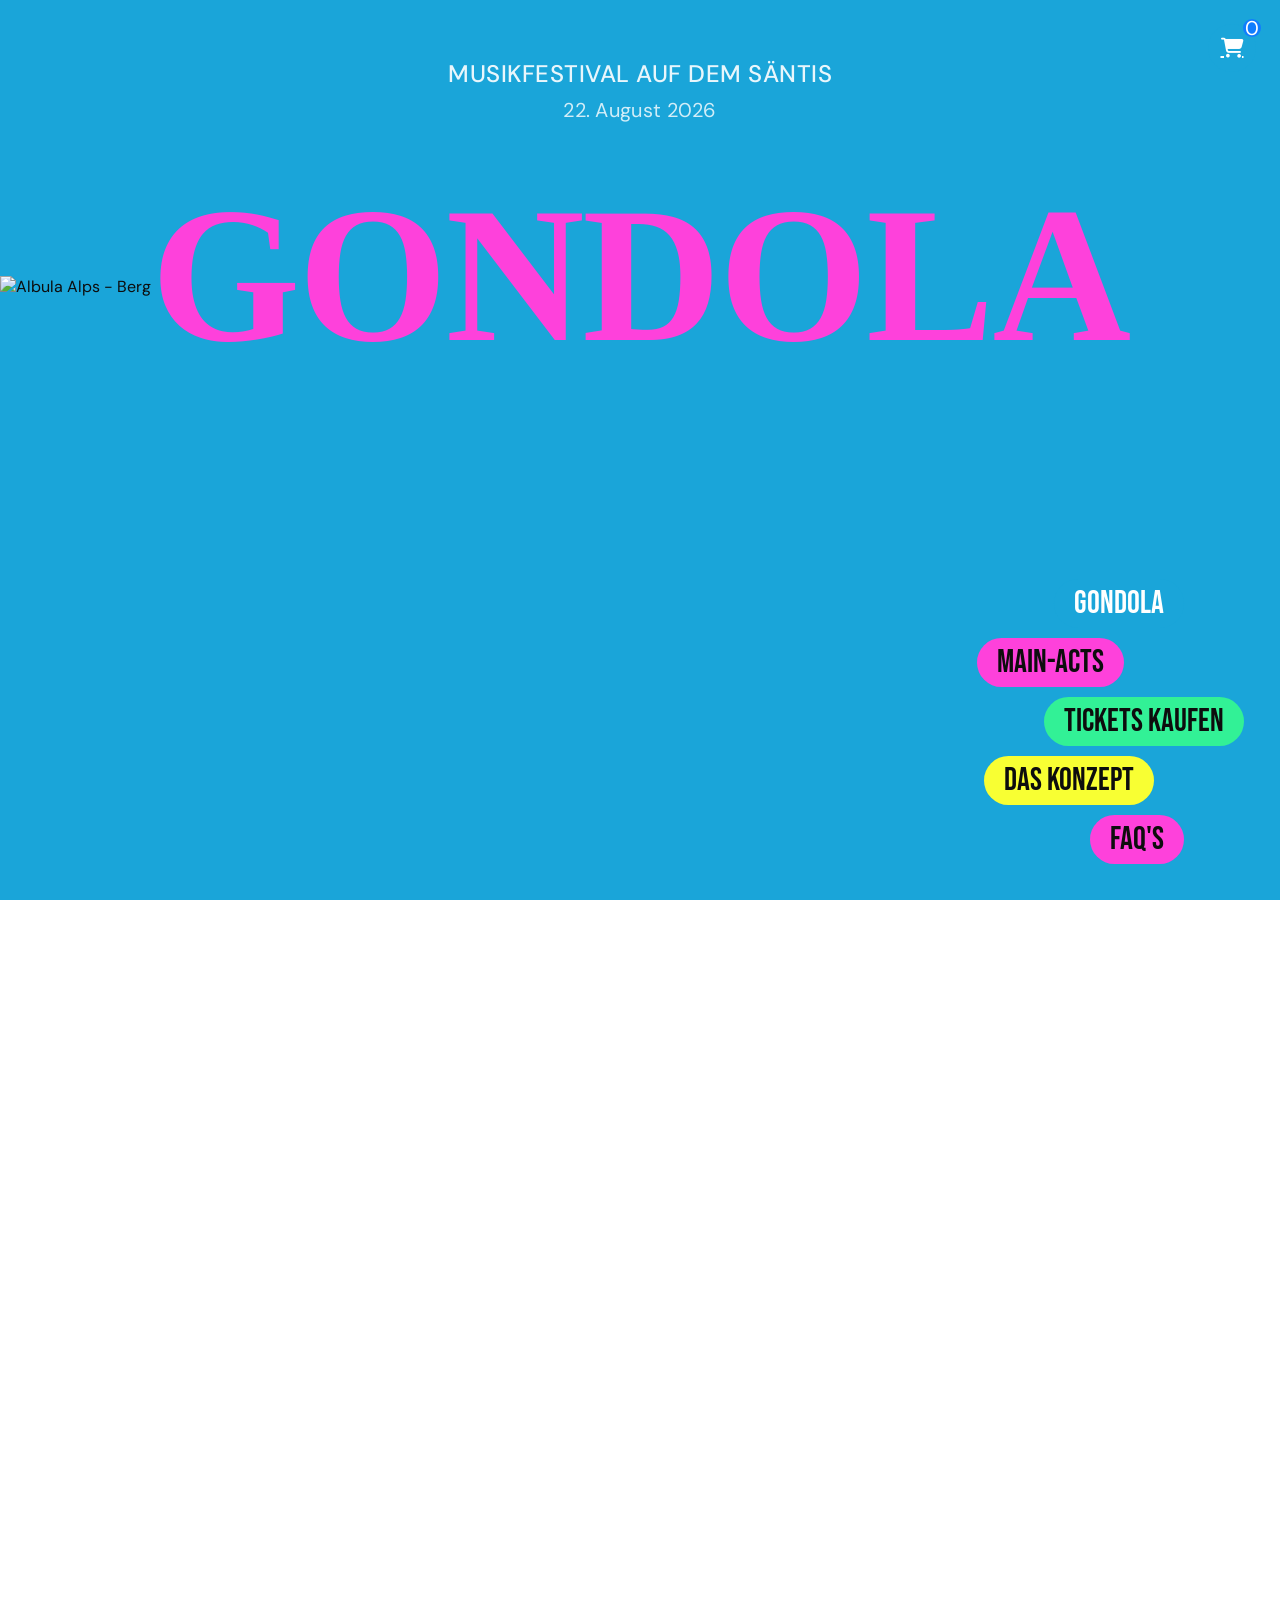
==== commit 1ed24f7a: "Festivalbeschreibung und Gondelbeschreibung mergen" ====
--- a/index.html
+++ b/index.html
@@ -27,7 +27,7 @@
             <a href="#hero" class="nav-pill nav-pill--logo">gondola</a>
             <a href="#lineup" class="nav-pill nav-pill--acts">Main-Acts</a>
             <a href="#ticket" class="nav-pill nav-pill--ticket">Tickets kaufen</a>
-            <a href="#info" class="nav-pill nav-pill--gondel">die gondeln</a>
+            <a href="#info" class="nav-pill nav-pill--gondel">das konzept</a>
             <a href="#steps" class="nav-pill nav-pill--faq">FAQ's</a>
         </nav>
         <script>
@@ -137,22 +137,46 @@
         </div>
     </section>
 
-    <!-- TECHNICAL BRIEFING -->
-    <section class="technical-briefing-section">
-        <div class="briefing-inner">
-            <h2 class="briefing-title">
-                <span class="briefing-title-line1">GONDOLA 2026</span>
-                <span class="briefing-title-line2">Dein Aufstieg zum Sound</span>
+<!-- INFORMATIONEN -->
+    <section class="info-section" id="info">
+        <div class="info-block" id="infoBlock">
+            <p class="info-eyebrow">Das Konzept</p>
+
+            <!-- Titel -->
+            <h2 class="info-title">
+                <span class="briefing-title-line1">GONDOLA 2026</span>  <br>
+                Dein Aufstieg<br><em>zum Sound</em>
             </h2>
-            <p class="briefing-body">Der Beat beginnt in der Luft. Bei GONDOLA ist die Fahrt zum Gipfel bereits Teil der Stage. Steig ein, wähle deine Gondel und feiere zu verschiedenen Genres, während du über die Felsen schwebst. Oben angekommen, erwartet dich das Main Event auf dem Gipfel des Säntis – Tanzen über den Wolken!</p>
+
+            <!-- Inhalt -->
+             <h3>Zwei Welten, ein Ticket.</h3>
+            <p class="info-text">
+                GONDOLA definiert das Festival-Erlebnis neu, indem es die Intimität eines privaten Clubs mit der grenzenlosen Energie einer Gipfel-Show vereint. Bei uns ist der Weg zum Gipfel kein blosser Transport, sondern bereits Teil der Stage.
+            </p>
+            
+            <h3>Das Erlebnis</h3>
+             <p class="info-text">
+                 Jede Gondel wird zur <strong>Sky-Stage</strong>, einem mobilen Konzertraum. Entdecke exklusive Nischen-Sets und wechselnde Genres in privater Club-Atmosphäre, während die Alpenwelt unter dir vorbeizieht.
+            </p>
+            <p class="info-text">
+                 Am Gipfel erwartet dich die <strong>Peak-Energy</strong> der MainStage. Tanze unter freiem Himmel zu unseren Headlinern, umgeben von einem atemberaubenden Panorama.
+            </p>
+            <p class="info-text">
+                 Komm vorbei und erlebe den einzigartigen Kontrast aus intimen Momenten in der Schwebe und der Ekstase auf dem Bergstation-Plateau!
+            </p>
+
+            <h3>Fast Facts</h3>
             <ul class="briefing-info">
                 <li><span class="briefing-label">Location:</span> Säntis (Einstieg: Talstation Schwägalp)</li>
                 <li><span class="briefing-label">Datum:</span> 22. August 2026</li>
                 <li><span class="briefing-label">Zeit:</span> 13:00 – 22:00 Uhr</li>
-                <li><span class="briefing-label">Highlight:</span> Verschiedene Musik-Genres direkt in den Gondeln und Main Stage am Gipfel.</li>
+                <li><span class="briefing-label">Gondelkapazität:</span> 6 bis 8 Personen</li>
             </ul>
+
         </div>
     </section>
+
+
 
     <section class="ticket-section" id="ticket">
 
@@ -267,35 +291,7 @@
     </section>
 
 
-    <!-- INFORMATIONEN -->
-    <section class="info-section" id="info">
-        <div class="info-block" id="infoBlock">
-            <p class="info-eyebrow">Das Konzept</p>
-
-            <!-- Titel -->
-            <h2 class="info-title">Vom Tal in den Takt<br><em>Dein Gipfel-Ride</em></h2>
-
-            <!-- Inhalt -->
-            <p class="info-text">
-                Vergiss den mühsamen Aufstieg – bei uns ist der Weg das Ziel. Während die MainStage am Gipfel den Berg rockt, verwandeln wir die Gondeln in die kleinsten und höchsten Clubs der Welt.
-            </p>
-            <p class="info-text">
-                Jede Gondel wird zur <strong>«Sky-Stage»</strong>: ein intimer, mobiler Konzertraum, gewidmet einem
-                eigenen Genre. Steig ein, lehn dich zurück, und lass dich von Beats und Bergen tragen. <br>
-            </p>
-            <p class="info-text">
-                        <strong>Nischen-Sound im Fokus:</strong> Jede Gondel bespielt ein anderes Genre. Entdecke Deep House, Indie-Vinyl oder Psytrance in intimer Atmosphäre, während du über die Gipfel schwebst.
-            </p>
-            <p class="info-text">
-                        <strong>Party oder Auszeit:</strong> Du entscheidest! Nutze die Fahrt für eine exklusive Mini-Disco mit deinen Freunden oder gönn dir eine kurze Auszeit bei Ambient-Klängen und Panoramablick.
-            </p>
-            <p class="info-text">
-                        <strong>Gondelkapazität:</strong> Genieße Club-Feeling im kleinsten Kreis: Unsere Disco-Kabinen bieten Platz für 6 bis 8 Personen – ohne Gedränge, nur du und der Beat. Dank 30-Sekunden-Takt startet deine musikalische Reise zum Gipfel jederzeit ohne lange Wartezeit.
-            </p>
-            
-
-        </div>
-    </section>
+    
 
     <!-- FAQ -->
     <section class="faq-section" id="steps">
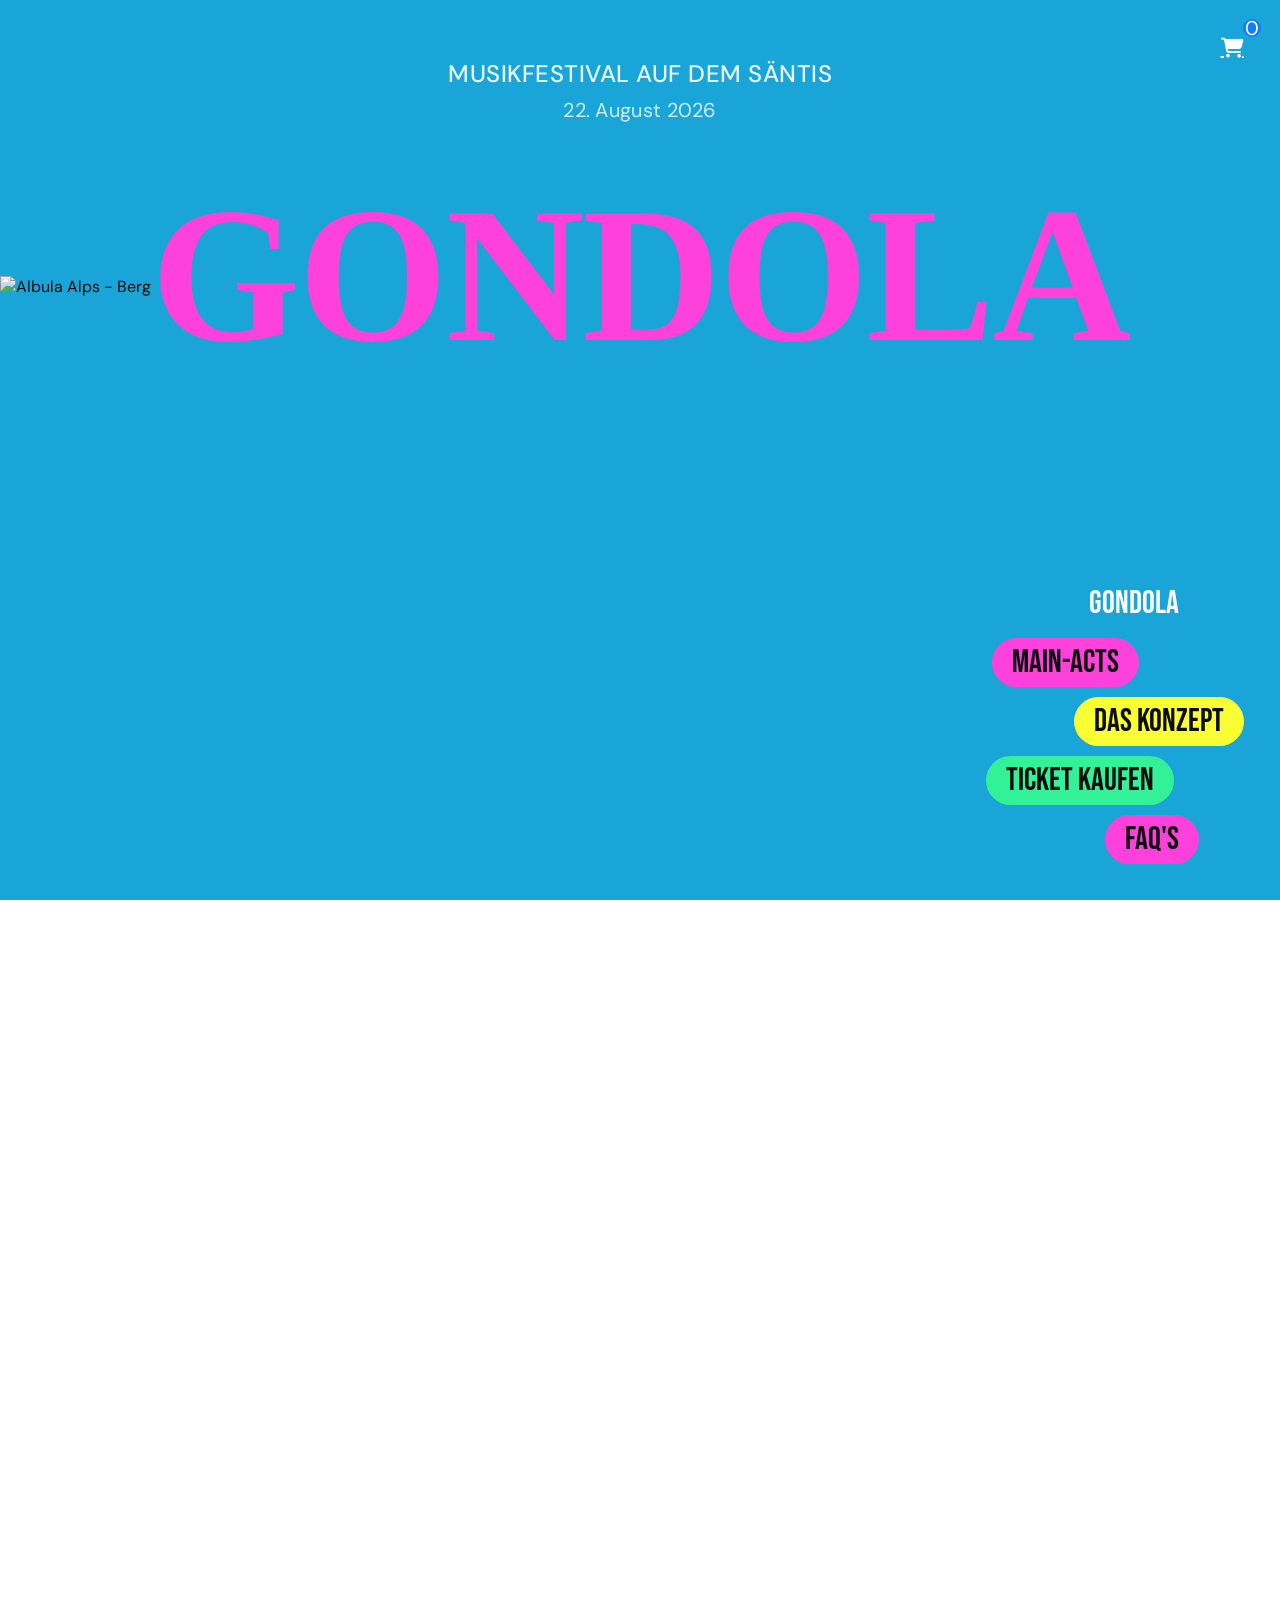
==== commit adb8a99e: "Updating the nav with an active state of caps and changing the responsiveness of the nav" ====
--- a/index.html
+++ b/index.html
@@ -25,13 +25,16 @@
     <section class="navigation">
         <nav class="gondola-nav" aria-label="Seitennavigation">
             <a href="#hero" class="nav-pill nav-pill--logo">gondola</a>
-            <a href="#lineup" class="nav-pill nav-pill--acts">Main-Acts</a>
-            <a href="#ticket" class="nav-pill nav-pill--ticket">Tickets kaufen</a>
+            <a href="#lineup" class="nav-pill nav-pill--acts">main-acts</a>
             <a href="#info" class="nav-pill nav-pill--gondel">das konzept</a>
-            <a href="#steps" class="nav-pill nav-pill--faq">FAQ's</a>
+            <a href="#ticket" class="nav-pill nav-pill--ticket">ticket kaufen</a>
+            <a href="#steps" class="nav-pill nav-pill--faq">faq's</a>
         </nav>
         <script>
-            (function () {
+            // Warte, bis das HTML vollständig geladen ist
+            document.addEventListener("DOMContentLoaded", function () {
+
+                // 1. Smooth Scrolling
                 document.querySelectorAll('.nav-pill[href^="#"], .nav-cart-circle[href^="#"]').forEach(link => {
                     link.addEventListener('click', e => {
                         e.preventDefault();
@@ -40,29 +43,35 @@
                     });
                 });
 
+                // 2. Observer für die aktive Sektion
                 const sections = [
                     { id: 'hero', pill: '.nav-pill--logo' },
                     { id: 'lineup', pill: '.nav-pill--acts' },
+                    { id: 'info', pill: '.nav-pill--gondel' },
                     { id: 'ticket', pill: '.nav-pill--ticket' },
-                    { id: 'info', pill: '.nav-pill--gondel' },
                     { id: 'steps', pill: '.nav-pill--faq' },
                 ];
 
+                // Der Observer feuert jetzt, sobald eine Sektion die mittlere Zone des Bildschirms betritt
                 const sectionObserver = new IntersectionObserver(entries => {
                     entries.forEach(entry => {
                         if (entry.isIntersecting) {
+                            // Zuerst bei allen Pills die Klasse entfernen
                             document.querySelectorAll('.nav-pill').forEach(p => p.classList.remove('is-active'));
+
+                            // Dann beim passenden Pill die Klasse hinzufügen
                             const match = sections.find(s => s.id === entry.target.id);
                             if (match) document.querySelector(match.pill)?.classList.add('is-active');
                         }
                     });
-                }, { threshold: 0.3 });
-
+                }, { rootMargin: "-40% 0px -40% 0px" });
+
+                // Heften des Observers an die Sektionen
                 sections.forEach(s => {
                     const el = document.getElementById(s.id);
                     if (el) sectionObserver.observe(el);
                 });
-            })();
+            });
         </script>
 
 
@@ -70,9 +79,9 @@
 
 
     <a href="cart.html" class="cart-icon">
-    <i class="fa fa-shopping-cart"></i>
-    <span id="cart-count">0</span>
-</a>
+        <i class="fa fa-shopping-cart"></i>
+        <span id="cart-count">0</span>
+    </a>
 
     <!-- ═══════════════════════════════════════
          HERO SECTION 
@@ -105,7 +114,7 @@
                 <!-- Main Artists -->
                 <div class="lineup-group">
                     <div class="lineup-tier">
-                        <div ><a href="main artists/charlotte.html" class="lineup-headliner">Charlotte De Witte</a></div>
+                        <div><a href="main artists/charlotte.html" class="lineup-headliner">Charlotte De Witte</a></div>
                     </div>
                     <div class="lineup-tier">
                         <div><a href="main artists/ajr.html" class="lineup-headliner">AJR</a></div>
@@ -137,32 +146,38 @@
         </div>
     </section>
 
-<!-- INFORMATIONEN -->
+    <!-- INFORMATIONEN -->
     <section class="info-section" id="info">
         <div class="info-block" id="infoBlock">
             <p class="info-eyebrow">Das Konzept</p>
 
             <!-- Titel -->
             <h2 class="info-title">
-                <span class="briefing-title-line1">GONDOLA 2026</span>  <br>
+                <span class="briefing-title-line1">GONDOLA 2026</span> <br>
                 Dein Aufstieg<br><em>zum Sound</em>
             </h2>
 
             <!-- Inhalt -->
-             <h3>Zwei Welten, ein Ticket.</h3>
+            <h3>Zwei Welten, ein Ticket.</h3>
             <p class="info-text">
-                GONDOLA definiert das Festival-Erlebnis neu, indem es die Intimität eines privaten Clubs mit der grenzenlosen Energie einer Gipfel-Show vereint. Bei uns ist der Weg zum Gipfel kein blosser Transport, sondern bereits Teil der Stage.
+                GONDOLA definiert das Festival-Erlebnis neu, indem es die Intimität eines privaten Clubs mit der
+                grenzenlosen Energie einer Gipfel-Show vereint. Bei uns ist der Weg zum Gipfel kein blosser Transport,
+                sondern bereits Teil der Stage.
             </p>
-            
+
             <h3>Das Erlebnis</h3>
-             <p class="info-text">
-                 Jede Gondel wird zur <strong>Sky-Stage</strong>, einem mobilen Konzertraum. Entdecke exklusive Nischen-Sets und wechselnde Genres in privater Club-Atmosphäre, während die Alpenwelt unter dir vorbeizieht.
+            <p class="info-text">
+                Jede Gondel wird zur <strong>Sky-Stage</strong>, einem mobilen Konzertraum. Entdecke exklusive
+                Nischen-Sets und wechselnde Genres in privater Club-Atmosphäre, während die Alpenwelt unter dir
+                vorbeizieht.
             </p>
             <p class="info-text">
-                 Am Gipfel erwartet dich die <strong>Peak-Energy</strong> der MainStage. Tanze unter freiem Himmel zu unseren Headlinern, umgeben von einem atemberaubenden Panorama.
+                Am Gipfel erwartet dich die <strong>Peak-Energy</strong> der MainStage. Tanze unter freiem Himmel zu
+                unseren Headlinern, umgeben von einem atemberaubenden Panorama.
             </p>
             <p class="info-text">
-                 Komm vorbei und erlebe den einzigartigen Kontrast aus intimen Momenten in der Schwebe und der Ekstase auf dem Bergstation-Plateau!
+                Komm vorbei und erlebe den einzigartigen Kontrast aus intimen Momenten in der Schwebe und der Ekstase
+                auf dem Bergstation-Plateau!
             </p>
 
             <h3>Fast Facts</h3>
@@ -291,7 +306,7 @@
     </section>
 
 
-    
+
 
     <!-- FAQ -->
     <section class="faq-section" id="steps">
--- a/stylesheets/navigation.css
+++ b/stylesheets/navigation.css
@@ -26,13 +26,12 @@
     transition: transform 0.2s cubic-bezier(0.34, 1.56, 0.64, 1), filter 0.2s ease;
 }
 
-.nav-pill:hover {
-    transform: scale(1.07) translateX(-4px);
-    filter: brightness(1.08);
+.nav-pill:active {
+    transform: scale(0.97);
 }
 
-.nav-pill:active {
-    transform: scale(0.97);
+.nav-pill.is-active {
+    text-transform: uppercase;
 }
 
 .nav-pill--logo {
@@ -40,48 +39,27 @@
     color: #ffffff;
     border-radius: 200px;
     padding: 5px 20px;
-    margin-right: 60px;
-}
-.nav-pill--logo:hover {
-  filter: drop-shadow(0 0 8px #1AA5D9) drop-shadow(0 0 22px rgba(26, 165, 217, 0.6));
+    margin-right: 45px;
 }
 
 .nav-pill--acts {
     background: #FE41DB;
-    margin-right: 120px;
-}
-.nav-pill--acts:hover {
-  filter: drop-shadow(0 0 8px #FE41DB) drop-shadow(0 0 22px rgba(254, 65, 219, 0.6));
+    margin-right: 105px;
 }
 
 .nav-pill--ticket {
     background: #32F196;
-    margin-right: 0px;
+    margin-right: 70px;
 }
-.nav-pill--ticket:hover {
-  filter: drop-shadow(0 0 8px #32F196) drop-shadow(0 0 22px rgba(50, 241, 150, 0.6));
-}
-
 
 .nav-pill--gondel {
     background: #F8FF33;
-    margin-right: 90px;
-}
-.nav-pill--gondel:hover {
-  filter: drop-shadow(0 0 8px #F8FF33) drop-shadow(0 0 22px rgba(248, 255, 51, 0.6));
+    margin-right: 0px;
 }
 
 .nav-pill--faq {
     background: #FE41DB;
-    margin-right: 60px;
-}
-.nav-pill--faq:hover {
-  filter: drop-shadow(0 0 8px #FE41DB) drop-shadow(0 0 22px rgba(254, 65, 219, 0.6));
-}
-
-.nav-pill.is-active {
-    outline: 3px solid #0d0d0d;
-    outline-offset: 2px;
+    margin-right: 45px;
 }
 
 @media (max-width: 768px) {
@@ -97,19 +75,43 @@
     }
 
     .nav-pill {
-        font-size: 17px;
-        padding: 10px 18px;
+        font-size: 21px;
+        padding: 2px 12px;
     }
 
+    .nav-pill--logo,
     .nav-pill--acts,
     .nav-pill--ticket,
     .nav-pill--gondel,
     .nav-pill--faq {
         margin-right: 0;
     }
+}
 
-    .nav-cart-circle {
-        width: 40px;
-        height: 40px;
+/* Hover-Effekte NUR für Geräte mit Maus-Unterstützung aktivieren */
+@media (hover: hover) {
+    .nav-pill:hover {
+        transform: scale(1.07) translateX(-4px);
+        filter: brightness(1.08);
+    }
+    
+    .nav-pill--logo:hover {
+        filter: drop-shadow(0 0 8px #1AA5D9) drop-shadow(0 0 22px rgba(26, 165, 217, 0.6));
+    }
+    
+    .nav-pill--acts:hover {
+        filter: drop-shadow(0 0 8px #FE41DB) drop-shadow(0 0 22px rgba(254, 65, 219, 0.6));
+    }
+    
+    .nav-pill--ticket:hover {
+        filter: drop-shadow(0 0 8px #32F196) drop-shadow(0 0 22px rgba(50, 241, 150, 0.6));
+    }
+    
+    .nav-pill--gondel:hover {
+        filter: drop-shadow(0 0 8px #F8FF33) drop-shadow(0 0 22px rgba(248, 255, 51, 0.6));
+    }
+    
+    .nav-pill--faq:hover {
+        filter: drop-shadow(0 0 8px #FE41DB) drop-shadow(0 0 22px rgba(254, 65, 219, 0.6));
     }
 }
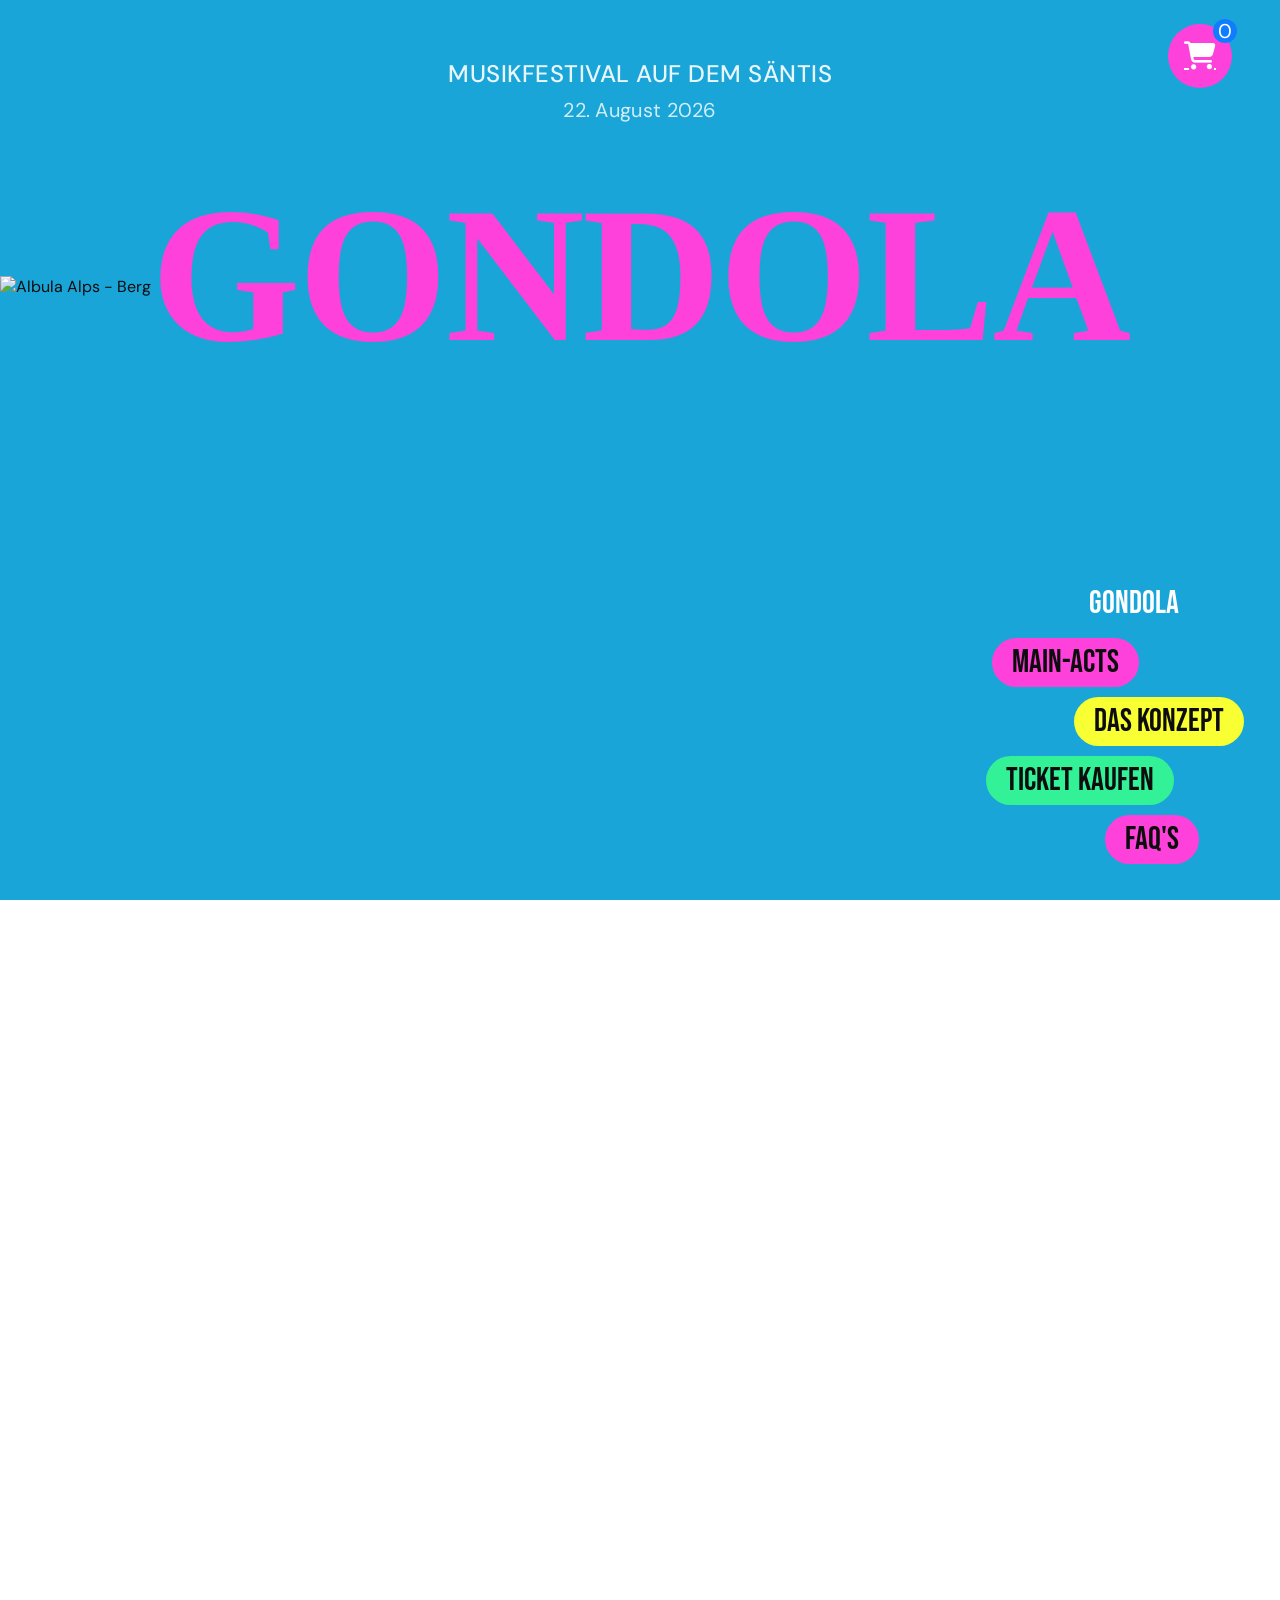
==== commit 16657a25: "Cleanup durchführen und Umsetzung Test-Erkent." ====
--- a/index.html
+++ b/index.html
@@ -251,7 +251,7 @@
 
                     <div class="ticket-date-chip">22. AUG 2026</div>
 
-                    <a href="#" class="ticket-btn" aria-label="Tickets kaufen">
+                    <a href="cart.html" class="ticket-btn" aria-label="Tickets kaufen">
                         <svg class="ticket-btn__svg" viewBox="0 0 260 80" xmlns="http://www.w3.org/2000/svg">
                             <!-- Pill body -->
                             <rect class="ticket-btn__shape" x="0" y="10" width="250" height="58" rx="29" />
@@ -564,9 +564,16 @@
         </div>
     </section>
 
-    <script src="script.js"></script>
-    <script src="faq-click-effect.js"></script>
-
+    <script src="scripts/script.js"></script>
+    <script src="scripts/faq-click-effect.js"></script>
+<script>
+(function() {
+    const cart = JSON.parse(localStorage.getItem('gondola_cart') || '[]');
+    const count = cart.reduce(function(sum, i) { return sum + (i.qty || 0); }, 0);
+    const badge = document.getElementById('cart-count');
+    if (badge) badge.textContent = count;
+})();
+</script>
 </body>
 
 </html>
--- a/stylesheets/style.css
+++ b/stylesheets/style.css
@@ -391,11 +391,11 @@
 .cart-icon {
     position: fixed;
     top: 24px;
-    right: 24px;
+    right: 48px;
     z-index: 9999;
 
-    width: 48px;
-    height: 48px;
+    width: 64px;
+    height: 64px;
     border-radius: 50%;
 
     display: flex;
@@ -404,10 +404,10 @@
 
     cursor: pointer;
 
-    background: #1AA5D9;
+    background: #FE41DB;
     color: white;
 
-    font-size: 20px;
+    font-size: 28px;
 }
 
 .cart-icon span {
@@ -415,8 +415,8 @@
     top: -5px;
     right: -5px;
 
-    min-width: 18px;
-    height: 18px;
+    min-width: 24px;
+    height: 24px;
 
     background: #107DFE;
     color: white;
@@ -427,6 +427,21 @@
     display: flex;
     align-items: center;
     justify-content: center;
+}
+
+@media (max-width: 768px) {
+    .cart-icon {
+        width: 48px;
+        height: 48px;
+        font-size: 20px;
+        right: 24px;
+    }
+
+    .cart-icon span {
+        min-width: 18px;
+        height: 18px;
+        font-size: 14px;
+    }
 }
 
 .cart {
--- a/stylesheets/lineup.css
+++ b/stylesheets/lineup.css
@@ -53,8 +53,14 @@
     display: flex;
     justify-content: center;
     align-items: baseline;
-    flex-wrap: nowrap;
-    gap: 0 4vw;
+    flex-wrap: wrap;
+    column-gap: clamp(12px, 4vw, 64px);
+    row-gap: clamp(2px, 0.8vw, 8px);
+}
+
+.lineup-tier > * {
+    min-width: 0;
+    max-width: 100%;
 }
 
 /* Title */
@@ -133,6 +139,16 @@
         0 0 40px rgba(255, 45, 120, 0.25);
 }
 
+.lineup-headliner,
+.lineup-artist {
+    white-space: normal;
+    overflow-wrap: break-word;
+    word-break: normal;
+    text-wrap: balance;
+    display: inline-block;
+    max-width: 100%;
+}
+
 /* TBA */
 .lineup-tba {
     margin-top: 48px;
@@ -203,8 +219,7 @@
     font-family: 'Elza', 'DM Sans', sans-serif;
     font-size: clamp(14px, 1.5vw, 18px);
     line-height: 2;
-    display: inline-block;
-    text-align: left;
+    text-align: center;
 }
 
 .briefing-info li {
@@ -213,6 +228,7 @@
 
 .briefing-label {
     font-weight: 700;
+    color: #FE41DB;
 }
 
 .briefing-title,
@@ -253,4 +269,19 @@
         opacity: 0.5;
         transform: scale(0.95);
     }
+}
+
+
+@media (max-width: 640px) {
+    .lineup-headliner {
+        font-size: clamp(40px, 15vw, 66px);
+        line-height: 0.88;
+        max-width: 12ch;
+    }
+
+    .lineup-artist {
+        font-size: clamp(24px, 8.5vw, 38px);
+        line-height: 0.95;
+        max-width: 12ch;
+    }
 }
--- a/stylesheets/faq.css
+++ b/stylesheets/faq.css
@@ -121,6 +121,13 @@
     opacity: 0;
     transform: translateY(16px);
     transition: opacity 0.6s ease, transform 0.6s ease;
+}
+
+.info-block h3 {
+    font-family: please-vf, "Bebas Neue", sans-serif;
+    font-size: clamp(24px, 4vw, 36px);
+    font-weight: 500;
+    margin: 40px 0 20px;
 }
 
 .info-text:nth-of-type(1) {
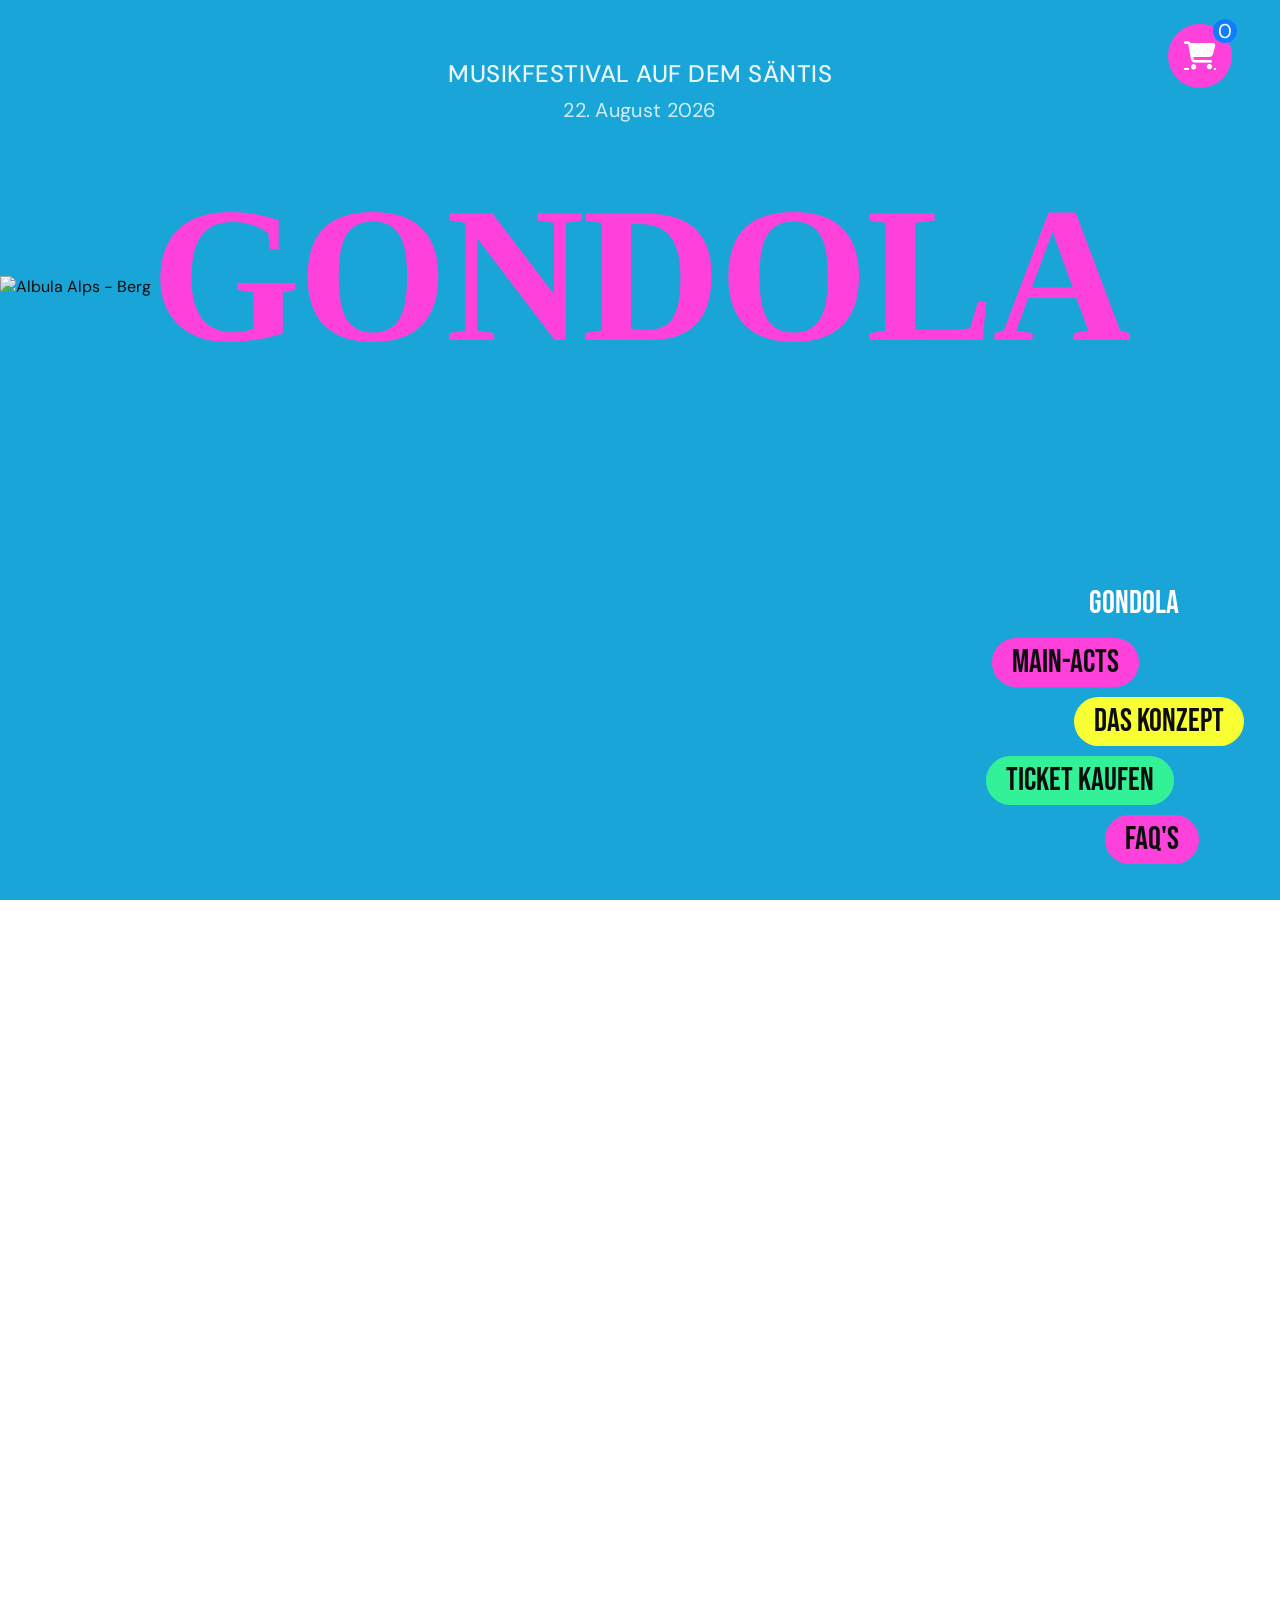
==== commit f32ba656: "Code Cleanup durchführen" ====
--- a/index.html
+++ b/index.html
@@ -83,9 +83,7 @@
         <span id="cart-count">0</span>
     </a>
 
-    <!-- ═══════════════════════════════════════
-         HERO SECTION 
-         ═══════════════════════════════════════ -->
+    <!-- Hero Section -->
     <section class="hero snap-section" id="hero">
         <div class="hero-info">
             <p class="hero-subtitle">Musikfestival auf dem Säntis</p>
